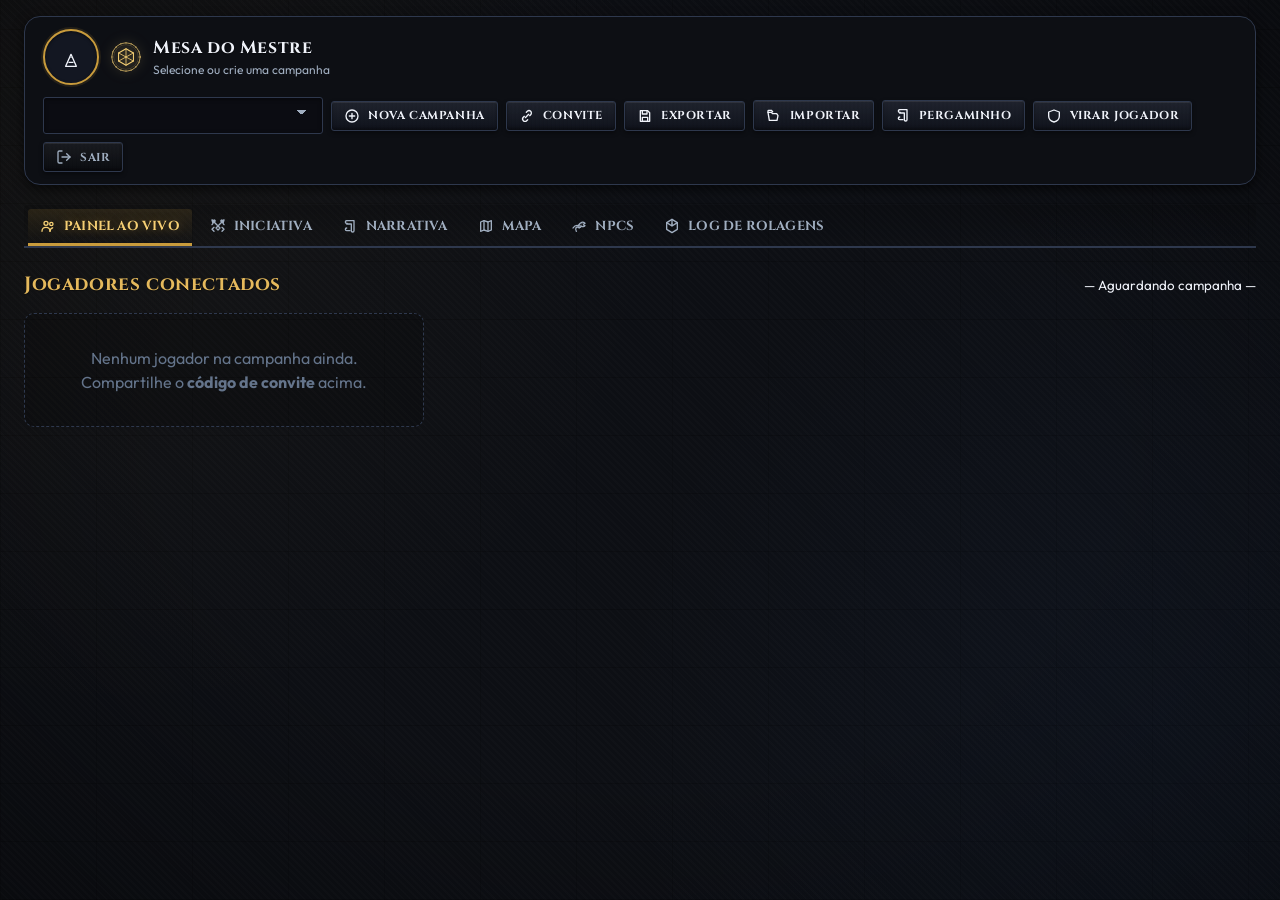
==== dm.html @ 71d7ba6e "merge: gerador de nomes de NPC # Conflicts: #	.claude/backlog.md" ====
<!DOCTYPE html>
<html lang="pt-BR">
<head>
  <meta charset="UTF-8">
  <meta name="viewport" content="width=device-width, initial-scale=1.0">
  <title>Mesa do Mestre — MyRolePlay</title>
  <link rel="stylesheet" href="styles.css">
  <link rel="stylesheet" href="dm.css">
</head>
<body>
  <div class="dm-app">
    <!-- Barra superior -->
    <header class="dm-header">
      <div class="brand-wrapper">
        <label class="dm-avatar" id="dmAvatar" title="Clique para enviar sua foto">
          <input type="file" id="dmAvatarInput" accept="image/*" hidden>
          <span id="dmAvatarPlaceholder" class="dm-avatar-placeholder"><svg class="icon icon-wizard-hat" width="16" height="16" viewBox="0 0 24 24" fill="none" stroke="currentColor" stroke-width="2" stroke-linecap="round" stroke-linejoin="round" aria-hidden="true" focusable="false"><path d="M12 2 4 20h16L12 2Z"/><path d="M9 14h6"/><circle cx="12" cy="6.5" r="1" fill="currentColor" stroke="none"/></svg></span>
          <img id="dmAvatarImg" class="dm-avatar-img" alt="" hidden>
        </label>
        <span class="brand-badge" title="MyRolePlay"><svg class="icon icon-d20-seal" width="30" height="30" viewBox="0 0 24 24" fill="none" stroke="currentColor" stroke-width="2" stroke-linecap="round" stroke-linejoin="round" aria-hidden="true" focusable="false"><circle cx="12" cy="12" r="11.4" stroke-width="0.55"/><circle cx="12" cy="12" r="9.84" stroke-width="0.3" opacity="0.4"/><path d="M12,1.44 L12,0.6 M16.04,2.24 L16.36,1.47 M19.47,4.53 L20.06,3.94 M21.76,7.96 L22.53,7.64 M22.56,12 L23.4,12 M21.76,16.04 L22.53,16.36 M19.47,19.47 L20.06,20.06 M16.04,21.76 L16.36,22.53 M12,22.56 L12,23.4 M7.96,21.76 L7.64,22.53 M4.53,19.47 L3.94,20.06 M2.24,16.04 L1.47,16.36 M1.44,12 L0.6,12 M2.24,7.96 L1.47,7.64 M4.53,4.53 L3.94,3.94 M7.96,2.24 L7.64,1.47" stroke-width="0.4"/><path d="M12,5.45 L17.95,8.73 L17.95,15.27 L12,18.55 L6.05,15.27 L6.05,8.73 Z" stroke-width="0.85" stroke-linejoin="round"/><path d="M12,5.45 L12,12 M17.95,8.73 L12,12 M17.95,15.27 L12,12 M12,18.55 L12,12 M6.05,15.27 L12,12 M6.05,8.73 L12,12" stroke-width="0.65" stroke-linecap="round"/></svg></span>
        <div class="brand-text">
          <h1 id="dmCampaignTitle">Mesa do Mestre</h1>
          <p id="dmCampaignSubtitle">Selecione ou crie uma campanha</p>
        </div>
      </div>
      <div class="header-actions">
        <select id="dmCampaignSelect" class="field-select" title="Campanha ativa"></select>
        <button id="btnNewCampaign" class="btn"><svg class="icon icon-plus-circle" width="16" height="16" viewBox="0 0 24 24" fill="none" stroke="currentColor" stroke-width="2" stroke-linecap="round" stroke-linejoin="round" aria-hidden="true" focusable="false"><circle cx="12" cy="12" r="9"/><path d="M12 8v8M8 12h8"/></svg> Nova Campanha</button>
        <button id="btnCopyJoinCode" class="btn" title="Copiar código de convite"><svg class="icon icon-link" width="16" height="16" viewBox="0 0 24 24" fill="none" stroke="currentColor" stroke-width="2" stroke-linecap="round" stroke-linejoin="round" aria-hidden="true" focusable="false"><path d="M9.5 14.5 14.5 9.5"/><path d="M11 6.5 12.5 5a3.5 3.5 0 0 1 5 5l-1.5 1.5"/><path d="M13 17.5 11.5 19a3.5 3.5 0 0 1-5-5l1.5-1.5"/></svg> Convite</button>
        <button id="btnExportCampaign" class="btn" title="Exportar campanha em JSON"><svg class="icon icon-save" width="16" height="16" viewBox="0 0 24 24" fill="none" stroke="currentColor" stroke-width="2" stroke-linecap="round" stroke-linejoin="round" aria-hidden="true" focusable="false"><path d="M5 4h11l3 3v13H5V4Z"/><path d="M8 4v5h7V4"/><path d="M8 14h8v6H8v-6Z"/></svg> Exportar</button>
        <label class="btn" title="Importar campanha JSON" style="margin:0;"><svg class="icon icon-folder-open" width="16" height="16" viewBox="0 0 24 24" fill="none" stroke="currentColor" stroke-width="2" stroke-linecap="round" stroke-linejoin="round" aria-hidden="true" focusable="false"><path d="M3 8h5l2 2h6l2 3-1.5 7H5L3 8Z"/><path d="M3 8V6a1 1 0 0 1 1-1h4l2 2"/></svg> Importar<input type="file" id="importCampaignInput" accept=".json" hidden></label>
        <button id="btnDmToggleTheme" class="btn" title="Alternar tema"><span id="dmThemeIcon"><svg class="icon icon-scroll" width="16" height="16" viewBox="0 0 24 24" fill="none" stroke="currentColor" stroke-width="2" stroke-linecap="round" stroke-linejoin="round" aria-hidden="true" focusable="false"><path d="M7 4h11v15a2 2 0 1 1-4 0V9H7"/><path d="M7 4a2 2 0 1 0 0 4h1"/><path d="M7 15a2 2 0 1 0 0 4h5"/></svg></span> <span id="dmThemeLabel">Pergaminho</span></button>
        <button id="btnSwitchToPlayer" class="btn" title="Voltar para a visão de Jogador"><svg class="icon icon-shield" width="16" height="16" viewBox="0 0 24 24" fill="none" stroke="currentColor" stroke-width="2" stroke-linecap="round" stroke-linejoin="round" aria-hidden="true" focusable="false"><path d="M12 3 4 6v6c0 5 3.5 8 8 9 4.5-1 8-4 8-9V6l-8-3Z"/></svg> Virar Jogador</button>
        <button id="btnDmSignOut" class="btn btn-logout" title="Sair da conta"><svg class="icon icon-log-out" width="16" height="16" viewBox="0 0 24 24" fill="none" stroke="currentColor" stroke-width="2" stroke-linecap="round" stroke-linejoin="round" aria-hidden="true" focusable="false"><path d="M9 21H5a2 2 0 0 1-2-2V5a2 2 0 0 1 2-2h4"/><path d="M16 17l5-5-5-5"/><path d="M21 12H9"/></svg> Sair</button>
      </div>
    </header>

    <!-- Abas -->
    <nav class="sheet-tabs-nav">
      <button class="tab-btn active" data-tab="dm-tab-live"><svg class="icon icon-users" width="16" height="16" viewBox="0 0 24 24" fill="none" stroke="currentColor" stroke-width="2" stroke-linecap="round" stroke-linejoin="round" aria-hidden="true" focusable="false"><circle cx="9" cy="8" r="3"/><path d="M3 20c0-3.5 2.5-6 6-6s6 2.5 6 6"/><circle cx="17" cy="9" r="2.5"/><path d="M15 20c0-2.6 1.6-4.6 4-5.3"/></svg> Painel Ao Vivo</button>
      <button class="tab-btn" data-tab="dm-tab-initiative"><svg class="icon icon-swords" width="16" height="16" viewBox="0 0 24 24" fill="none" stroke="currentColor" stroke-width="2" stroke-linecap="round" stroke-linejoin="round" aria-hidden="true" focusable="false"><path d="M3 3l8 8M3 3l1.5 5L3 10M3 3l5 1.5L7 3"/><path d="M21 3l-8 8M21 3l-1.5 5L21 10M21 3l-5 1.5L17 3"/><path d="M6 14l-3 3 3 3M18 14l3 3-3 3M9 15l3-3 3 3-3 3-3-3Z"/></svg> Iniciativa</button>
      <button class="tab-btn" data-tab="dm-tab-narrative"><svg class="icon icon-scroll" width="16" height="16" viewBox="0 0 24 24" fill="none" stroke="currentColor" stroke-width="2" stroke-linecap="round" stroke-linejoin="round" aria-hidden="true" focusable="false"><path d="M7 4h11v15a2 2 0 1 1-4 0V9H7"/><path d="M7 4a2 2 0 1 0 0 4h1"/><path d="M7 15a2 2 0 1 0 0 4h5"/></svg> Narrativa</button>
      <button class="tab-btn" data-tab="dm-tab-map"><svg class="icon icon-map" width="16" height="16" viewBox="0 0 24 24" fill="none" stroke="currentColor" stroke-width="2" stroke-linecap="round" stroke-linejoin="round" aria-hidden="true" focusable="false"><path d="M9 4 4 6v14l5-2 6 2 5-2V4l-5 2-6-2Z"/><path d="M9 4v14M15 6v14"/></svg> Mapa</button>
      <button class="tab-btn" data-tab="dm-tab-npcs"><svg class="icon icon-dragon" width="16" height="16" viewBox="0 0 24 24" fill="none" stroke="currentColor" stroke-width="2" stroke-linecap="round" stroke-linejoin="round" aria-hidden="true" focusable="false"><path d="M3 15c2-3 4-4 6-4 1 0 2 .4 2 1.5S9.5 14 8 14M11 11c3-5 7-6 10-3-1 0-2 .5-2 2 0 1 1 1.5 2 1.5-1.5 2-4 2-5 .5-1 2-3 3-5 2.5"/><path d="M8 14c-1.5 2-1.5 4 0 6M13 10.5c1 1 1 3-.5 4"/><circle cx="16.5" cy="8.5" r="0.8" fill="currentColor" stroke="none"/></svg> NPCs</button>
      <button class="tab-btn" data-tab="dm-tab-rolls"><svg class="icon icon-dice" width="16" height="16" viewBox="0 0 24 24" fill="none" stroke="currentColor" stroke-width="2" stroke-linecap="round" stroke-linejoin="round" aria-hidden="true" focusable="false"><path d="M12 2 20 7v10l-8 5-8-5V7l8-5Z"/><path d="M12 2v10M20 7l-8 5M4 7l8 5"/><circle cx="12" cy="9" r="1" fill="currentColor" stroke="none"/></svg> Log de Rolagens</button>
    </nav>

    <!-- ABA: Painel Ao Vivo -->
    <main id="dm-tab-live" class="tab-content active">
      <div class="dm-live-head">
        <h2>Jogadores conectados</h2>
        <small id="dmPresenceSummary">— Aguardando campanha —</small>
      </div>
      <div id="dmPlayersGrid" class="dm-players-grid">
        <div class="dm-empty-state">
          <p>Nenhum jogador na campanha ainda. Compartilhe o <strong>código de convite</strong> acima.</p>
        </div>
      </div>
    </main>

    <!-- ABA: Iniciativa -->
    <section id="dm-tab-initiative" class="tab-content">
      <div class="side-panel-card">
        <div class="card-header-title">
          <span>Tracker de Iniciativa</span>
          <div style="display:flex; gap:8px;">
            <button class="btn btn-primary" id="btnInitiativeNext">Próximo turno</button>
            <button class="btn btn-accent" id="btnInitiativeClear">Encerrar combate</button>
          </div>
        </div>
        <small style="color:var(--text-muted); font-size:0.75rem;">
          Adicione jogadores ou NPCs, defina a iniciativa e avance os turnos. Todos na mesa veem em tempo real.
        </small>
        <div class="dm-initiative-add">
          <select id="initiativeSourceSelect" class="field-select"></select>
          <input id="initiativeNpcName" class="field-input" placeholder="Nome do NPC" style="display:none; width:160px;">
          <input id="initiativeValue" class="field-input" type="number" placeholder="Iniciativa" style="width:90px;">
          <button class="btn" id="btnInitiativeRoll" title="Rolar d20 + bônus"><svg class="icon icon-dice" width="16" height="16" viewBox="0 0 24 24" fill="none" stroke="currentColor" stroke-width="2" stroke-linecap="round" stroke-linejoin="round" aria-hidden="true" focusable="false"><path d="M12 2 20 7v10l-8 5-8-5V7l8-5Z"/><path d="M12 2v10M20 7l-8 5M4 7l8 5"/><circle cx="12" cy="9" r="1" fill="currentColor" stroke="none"/></svg></button>
          <button class="btn btn-primary" id="btnInitiativeAdd">+ Adicionar</button>
        </div>
        <ol id="dmInitiativeList" class="dm-initiative-list"></ol>
      </div>
    </section>

    <!-- ABA: Narrativa -->
    <section id="dm-tab-narrative" class="tab-content">
      <div class="dm-narrative-layout">
        <aside class="dm-arcs-sidebar">
          <div class="card-header-title">
            <span>Arcos & Capítulos</span>
            <button class="btn" id="btnNewArc" style="padding:4px 10px; font-size:0.75rem;">+ Arco</button>
          </div>
          <ul id="dmArcsList" class="dm-arcs-list"></ul>
        </aside>
        <section class="dm-arc-editor">
          <div class="field-group">
            <label class="field-label" for="dmArcTitle">Título</label>
            <input id="dmArcTitle" class="field-input" placeholder="Ex: A Cripta de Durgen">
          </div>
          <div class="field-group" style="margin-top:12px;">
            <label class="field-label">
              <input type="checkbox" id="dmArcVisible"> Visível para jogadores
            </label>
          </div>
          <div class="field-group" style="margin-top:12px;">
            <div style="display:flex; justify-content:space-between; align-items:center; flex-wrap:wrap; gap:8px;">
              <label class="field-label" for="dmArcBody" style="margin:0;">Narrativa (Markdown)</label>
              <div class="dm-md-tabs">
                <button class="dm-md-tab active" data-mode="edit" type="button"><svg class="icon icon-pencil" width="16" height="16" viewBox="0 0 24 24" fill="none" stroke="currentColor" stroke-width="2" stroke-linecap="round" stroke-linejoin="round" aria-hidden="true" focusable="false"><path d="M4 17.25 3 21l3.75-1L18.5 8.25a1.5 1.5 0 0 0 0-2.12l-1.63-1.63a1.5 1.5 0 0 0-2.12 0L4 15.25v2Z"/></svg> Editar</button>
                <button class="dm-md-tab" data-mode="split" type="button">⟷ Dividir</button>
                <button class="dm-md-tab" data-mode="preview" type="button"><svg class="icon icon-eye" width="16" height="16" viewBox="0 0 24 24" fill="none" stroke="currentColor" stroke-width="2" stroke-linecap="round" stroke-linejoin="round" aria-hidden="true" focusable="false"><path d="M2 12c2.5-5 7-7 10-7s7.5 2 10 7c-2.5 5-7 7-10 7s-7.5-2-10-7Z"/><circle cx="12" cy="12" r="3"/></svg> Preview</button>
              </div>
            </div>
            <div class="dm-md-container" data-mode="edit">
              <textarea id="dmArcBody" class="rp-textarea dm-md-input" style="min-height:320px;"
                placeholder="# Capítulo 1&#10;&#10;Os aventureiros chegam à..."></textarea>
              <div id="dmArcPreview" class="dm-md-preview markdown-body"></div>
            </div>
          </div>
          <div style="display:flex; gap:8px; margin-top:12px;">
            <button class="btn btn-primary" id="btnSaveArc"><svg class="icon icon-save" width="16" height="16" viewBox="0 0 24 24" fill="none" stroke="currentColor" stroke-width="2" stroke-linecap="round" stroke-linejoin="round" aria-hidden="true" focusable="false"><path d="M5 4h11l3 3v13H5V4Z"/><path d="M8 4v5h7V4"/><path d="M8 14h8v6H8v-6Z"/></svg> Salvar</button>
            <button class="btn btn-accent" id="btnDeleteArc"><svg class="icon icon-trash" width="16" height="16" viewBox="0 0 24 24" fill="none" stroke="currentColor" stroke-width="2" stroke-linecap="round" stroke-linejoin="round" aria-hidden="true" focusable="false"><path d="M4 7h16"/><path d="M9 7V5a1 1 0 0 1 1-1h4a1 1 0 0 1 1 1v2"/><path d="M6 7l1 13a1 1 0 0 0 1 1h8a1 1 0 0 0 1-1l1-13"/></svg> Excluir</button>
          </div>
        </section>
      </div>
    </section>

    <!-- ABA: Mapa -->
    <section id="dm-tab-map" class="tab-content">
      <div class="side-panel-card" style="margin-bottom:14px;">
        <div class="card-header-title">
          <span>Mapa interativo</span>
          <div style="display:flex; gap:8px; flex-wrap:wrap;">
            <select id="dmMapSelect" class="field-select" style="width:200px; padding:4px 8px; font-size:0.8rem;"></select>
            <button class="btn" id="btnNewMap" style="padding:4px 10px; font-size:0.75rem;">+ Novo mapa</button>
            <label class="btn" style="padding:4px 10px; font-size:0.75rem; margin:0;">
              <svg class="icon icon-folder-open" width="16" height="16" viewBox="0 0 24 24" fill="none" stroke="currentColor" stroke-width="2" stroke-linecap="round" stroke-linejoin="round" aria-hidden="true" focusable="false"><path d="M3 8h5l2 2h6l2 3-1.5 7H5L3 8Z"/><path d="M3 8V6a1 1 0 0 1 1-1h4l2 2"/></svg> Imagem
              <input type="file" id="dmMapImageInput" accept="image/*" hidden>
            </label>
            <button class="btn" id="btnAddTokenNPC" style="padding:4px 10px; font-size:0.75rem;">+ Token NPC</button>
          </div>
        </div>
        <small style="color:var(--text-muted); font-size:0.75rem;">
          Arraste tokens para mover. Clique+arrasto no mapa revela a névoa (fog). Shift+clique esconde.
        </small>
      </div>
      <div id="dmBoardHost" style="display:inline-block; background:var(--bg-primary); border:1px solid var(--border-color); border-radius:var(--radius-md); overflow:auto; max-width:100%;"></div>
    </section>

    <!-- ABA: NPCs / Compêndio do GdM -->
    <section id="dm-tab-npcs" class="tab-content">
      <div class="dm-compendium-grid">
        <!-- Gerador de Tesouro Individual -->
        <div class="side-panel-card">
          <div class="card-header-title">
            <span>Tesouro Individual (GdM cap 7)</span>
          </div>
          <div class="field-group">
            <label class="field-label" for="treasureCR">Faixa de CR do inimigo</label>
            <select id="treasureCR" class="field-select">
              <option value="0-4">0 — 4</option>
              <option value="5-10">5 — 10</option>
              <option value="11-16">11 — 16</option>
              <option value="17+">17+</option>
            </select>
          </div>
          <button class="btn btn-primary" id="btnRollTreasure" style="margin-top:10px;"><svg class="icon icon-dice" width="16" height="16" viewBox="0 0 24 24" fill="none" stroke="currentColor" stroke-width="2" stroke-linecap="round" stroke-linejoin="round" aria-hidden="true" focusable="false"><path d="M12 2 20 7v10l-8 5-8-5V7l8-5Z"/><path d="M12 2v10M20 7l-8 5M4 7l8 5"/><circle cx="12" cy="9" r="1" fill="currentColor" stroke="none"/></svg> Rolar Tesouro</button>
          <div id="treasureResult" style="margin-top:12px;"></div>
        </div>

        <!-- Gerador de Tesouro de Covil (Hoard) -->
        <div class="side-panel-card">
          <div class="card-header-title">
            <span>Tesouro de Covil (GdM cap 7)</span>
          </div>
          <div class="field-group">
            <label class="field-label" for="hoardCR">Faixa de CR do covil</label>
            <select id="hoardCR" class="field-select">
              <option value="0-4">0 — 4</option>
              <option value="5-10">5 — 10</option>
              <option value="11-16">11 — 16</option>
              <option value="17+">17+</option>
            </select>
          </div>
          <button class="btn btn-primary" id="btnRollHoard" style="margin-top:10px;"><svg class="icon icon-dice" width="16" height="16" viewBox="0 0 24 24" fill="none" stroke="currentColor" stroke-width="2" stroke-linecap="round" stroke-linejoin="round" aria-hidden="true" focusable="false"><path d="M12 2 20 7v10l-8 5-8-5V7l8-5Z"/><path d="M12 2v10M20 7l-8 5M4 7l8 5"/><circle cx="12" cy="9" r="1" fill="currentColor" stroke="none"/></svg> Rolar Tesouro de Covil</button>
          <div id="hoardResult" style="margin-top:12px;"></div>
        </div>

        <!-- Calculadora de Dificuldade de Encontro -->
        <div class="side-panel-card">
          <div class="card-header-title">
            <span>Dificuldade de Encontro (XP budget)</span>
          </div>
          <div class="field-group">
            <label class="field-label" for="partyLevels">Níveis do grupo (vírgula)</label>
            <input id="partyLevels" class="field-input" placeholder="Ex: 3,3,4,5" value="3,3,3,3">
          </div>
          <div class="field-group" style="margin-top:10px;">
            <label class="field-label">Monstros no encontro</label>
            <div id="encounterMonsters" style="display:flex; flex-direction:column; gap:6px;"></div>
            <button class="btn" id="btnAddMonster" style="margin-top:6px; padding:4px 10px; font-size:0.75rem;">+ Adicionar monstro</button>
          </div>
          <button class="btn btn-primary" id="btnEvaluateEncounter" style="margin-top:10px;"><svg class="icon icon-scale" width="16" height="16" viewBox="0 0 24 24" fill="none" stroke="currentColor" stroke-width="2" stroke-linecap="round" stroke-linejoin="round" aria-hidden="true" focusable="false"><path d="M12 3v15M7 6h10M5 6l-3 7a3 3 0 0 0 6 0L5 6ZM19 6l-3 7a3 3 0 0 0 6 0L19 6Z"/><path d="M8 21h8"/></svg> Avaliar</button>
          <div id="encounterResult" style="margin-top:12px;"></div>
        </div>

        <!-- Gerador de Nomes de NPC -->
        <div class="side-panel-card">
          <div class="card-header-title">
            <span>Gerador de Nomes de NPC</span>
          </div>
          <div class="field-group">
            <label class="field-label" for="npcNameRace">Raça</label>
            <select id="npcNameRace" class="field-select">
              <option value="human">Humano</option>
              <option value="elf">Elfo</option>
              <option value="dwarf">Anão</option>
              <option value="orc">Orc</option>
            </select>
          </div>
          <div class="field-group" style="margin-top:10px;">
            <label class="field-label" for="npcNameGender">Gênero</label>
            <select id="npcNameGender" class="field-select">
              <option value="male">Masculino</option>
              <option value="female">Feminino</option>
            </select>
          </div>
          <button class="btn btn-primary" id="btnRollNpcName" style="margin-top:10px;"><svg class="icon icon-dice" width="16" height="16" viewBox="0 0 24 24" fill="none" stroke="currentColor" stroke-width="2" stroke-linecap="round" stroke-linejoin="round" aria-hidden="true" focusable="false"><path d="M12 2 20 7v10l-8 5-8-5V7l8-5Z"/><path d="M12 2v10M20 7l-8 5M4 7l8 5"/><circle cx="12" cy="9" r="1" fill="currentColor" stroke="none"/></svg> Gerar Nomes</button>
          <div id="npcNameResult" style="margin-top:12px;"></div>
        </div>
      </div>
    </section>

    <!-- ABA: Rolagens -->
    <section id="dm-tab-rolls" class="tab-content">
      <div class="side-panel-card">
        <div class="card-header-title">
          <span>Log de Rolagens da Mesa</span>
          <small style="color:var(--text-muted);">Realtime — últimas 50</small>
        </div>
        <ol id="dmRollLog" class="dm-roll-log"></ol>
      </div>
    </section>
  </div>

  <!-- Modal: Detalhes do Jogador -->
  <div id="playerDetailModal" class="modal-overlay">
    <div class="modal-content" style="max-width:720px;">
      <div class="modal-header">
        <h2 class="modal-title" id="pdmTitle">Ficha do Jogador</h2>
        <button class="close-modal-btn" onclick="document.getElementById('playerDetailModal').classList.remove('open')">&times;</button>
      </div>
      <div id="pdmBody"></div>
      <div style="display:flex; justify-content:flex-end; margin-top:16px; padding-top:12px; border-top:1px solid var(--border-color);">
        <button class="btn btn-accent" id="btnRemovePlayer" title="Remove este jogador da campanha (não exclui o personagem dele)">
          <svg class="icon icon-user-x" width="16" height="16" viewBox="0 0 24 24" fill="none" stroke="currentColor" stroke-width="2" stroke-linecap="round" stroke-linejoin="round" aria-hidden="true" focusable="false"><circle cx="9" cy="8" r="3"/><path d="M3 20c0-3.5 2.5-6 6-6s6 2.5 6 6"/><path d="M16 9l4 4M20 9l-4 4"/></svg> Remover da Campanha
        </button>
      </div>
    </div>
  </div>

  <!-- Palette de busca (Cmd/Ctrl+K) -->
  <div id="dmPalette" class="dm-palette" hidden>
    <div class="dm-palette-card">
      <input type="text" id="dmPaletteInput" placeholder="Buscar campanhas, arcos, NPCs, mapas, jogadores..." autofocus>
      <ul id="dmPaletteResults" class="dm-palette-results"></ul>
      <div class="dm-palette-footer">
        <span><kbd>↑↓</kbd> Navegar</span>
        <span><kbd>Enter</kbd> Selecionar</span>
        <span><kbd>Esc</kbd> Fechar</span>
      </div>
    </div>
  </div>

  <!-- Modal: Nova Campanha -->
  <div id="newCampaignModal" class="modal-overlay">
    <div class="modal-content" style="max-width:460px;">
      <div class="modal-header">
        <h2 class="modal-title">Nova Campanha</h2>
        <button class="close-modal-btn" onclick="document.getElementById('newCampaignModal').classList.remove('open')">&times;</button>
      </div>
      <div class="field-group">
        <label class="field-label" for="newCampaignTitle">Título</label>
        <input id="newCampaignTitle" class="field-input" placeholder="Ex: A Maldição de Strahd">
      </div>
      <div class="field-group" style="margin-top:12px;">
        <label class="field-label" for="newCampaignDesc">Resumo</label>
        <textarea id="newCampaignDesc" class="rp-textarea" style="min-height:90px;" placeholder="Breve pitch da campanha..."></textarea>
      </div>
      <div style="display:flex; justify-content:flex-end; gap:8px; margin-top:14px;">
        <button class="btn" onclick="document.getElementById('newCampaignModal').classList.remove('open')">Cancelar</button>
        <button class="btn btn-primary" id="btnCreateCampaignConfirm">Criar</button>
      </div>
    </div>
  </div>

  <script src="config.js"></script>
  <script src="shared/icons.js"></script>
  <script src="data.js"></script>
  <script src="dm-data.js"></script>
  <script type="module" src="dm.js"></script>
</body>
</html>
---- styles.css ----
/* ==========================================================================
   FICHA DE JOGADOR INTERATIVA D&D 5E - SISTEMA DE DESIGN & ESTILOS
   Design Premium: Dark Fantasy & Modo Pergaminho
   ========================================================================== */

@import url('https://fonts.googleapis.com/css2?family=Cinzel:wght@500;700;900&family=MedievalSharp&family=Outfit:wght@300;400;500;600;700&display=swap');

:root {
  /* TEMA ESCURO (DARK FANTASY - PADRÃO) */
  --bg-primary: #0d0f14;
  --bg-secondary: #131722;
  --bg-card: rgba(23, 27, 38, 0.85);
  --bg-card-hover: rgba(30, 36, 51, 0.95);
  --bg-glass: rgba(18, 22, 33, 0.7);
  --border-color: #2e384d;
  --border-accent: #c89b3c;
  --border-glow: rgba(200, 155, 60, 0.35);

  --text-primary: #f0f3fa;
  --text-secondary: #a0aec0;
  --text-muted: #64748b;
  --text-gold: #e5b95c;
  --text-crimson: #ef4444;

  --accent-gold: #c89b3c;
  --accent-gold-light: #f5cf74;
  --accent-red: #dc2626;
  --accent-blue: #3b82f6;
  --accent-green: #10b981;
  --accent-purple: #8b5cf6;

  --font-title: 'Cinzel', serif;
  --font-fantasy: 'MedievalSharp', cursive;
  --font-body: 'Outfit', sans-serif;

  --shadow-sm: 0 2px 4px rgba(0, 0, 0, 0.4);
  --shadow-md: 0 4px 12px rgba(0, 0, 0, 0.6);
  --shadow-lg: 0 8px 24px rgba(0, 0, 0, 0.8);
  --shadow-gold: 0 0 15px rgba(200, 155, 60, 0.3);

  --radius-sm: 6px;
  --radius-md: 10px;
  --radius-lg: 16px;
  --transition: all 0.25s cubic-bezier(0.4, 0, 0.2, 1);
}

/* TEMA PERGAMINHO / FUNDO CLARO */
[data-theme="parchment"] {
  --bg-primary: #f4ece1;
  --bg-secondary: #e9decb;
  --bg-card: rgba(253, 250, 243, 0.92);
  --bg-card-hover: #ffffff;
  --bg-glass: rgba(247, 240, 229, 0.85);
  --border-color: #c9b99a;
  --border-accent: #8b2500;
  --border-glow: rgba(139, 37, 0, 0.25);

  --text-primary: #2b1f1d;
  --text-secondary: #5c4742;
  --text-muted: #8c736d;
  --text-gold: #8b2500;
  --text-crimson: #991b1b;

  --accent-gold: #8b2500;
  --accent-gold-light: #b93b14;
  --accent-green: #047857;
  --accent-blue: #1d4ed8;
  --accent-purple: #6d28d9;
  --accent-red: #b91c1c;
  --shadow-sm: 0 2px 4px rgba(80, 50, 30, 0.08);
  --shadow-md: 0 4px 12px rgba(80, 50, 30, 0.15);
  --shadow-lg: 0 8px 24px rgba(80, 50, 30, 0.2);
  --shadow-gold: 0 0 15px rgba(139, 37, 0, 0.2);
}

/* Parchment overrides for all input backgrounds */
[data-theme="parchment"] .ability-score-input,
[data-theme="parchment"] .hp-input,
[data-theme="parchment"] .coin-input,
[data-theme="parchment"] .rp-textarea {
  background: rgba(255, 255, 255, 0.75);
  color: #2b1f1d;
}

[data-theme="parchment"] .skill-row,
[data-theme="parchment"] .save-item,
[data-theme="parchment"] .trait-pill,
[data-theme="parchment"] .spell-item,
[data-theme="parchment"] .dice-log-entry {
  background: rgba(139, 37, 0, 0.06);
}

[data-theme="parchment"] .condition-chip {
  background: rgba(139, 37, 0, 0.08);
}

[data-theme="parchment"] .condition-chip.active {
  background: rgba(185, 28, 28, 0.15);
}

[data-theme="parchment"] .spell-tag {
  background: rgba(29, 78, 216, 0.1);
  color: #1d4ed8;
  border-color: rgba(29, 78, 216, 0.25);
}

[data-theme="parchment"] .dice-log-result.nat20 {
  color: #047857;
}

[data-theme="parchment"] .dice-log-result.nat1 {
  color: #b91c1c;
}

[data-theme="parchment"] .btn-primary {
  background: linear-gradient(135deg, #8b2500, #6b1d00);
  color: #fff;
  border-color: #b93b14;
}

[data-theme="parchment"] .btn-primary:hover {
  background: linear-gradient(135deg, #b93b14, #8b2500);
  color: #fff;
}

/* RESET E BASE */
*, *::before, *::after {
  box-sizing: border-box;
  margin: 0;
  padding: 0;
}

body {
  background-color: var(--bg-primary);
  color: var(--text-primary);
  font-family: var(--font-body);
  line-height: 1.5;
  min-height: 100vh;
  position: relative;
  overflow-x: hidden;
  background-image: 
    radial-gradient(circle at 10% 20%, rgba(200, 155, 60, 0.04) 0%, transparent 40%),
    radial-gradient(circle at 90% 80%, rgba(59, 130, 246, 0.04) 0%, transparent 40%);
}

/* Scrollbar styling */
::-webkit-scrollbar {
  width: 6px;
  height: 6px;
}

::-webkit-scrollbar-track {
  background: transparent;
}

::-webkit-scrollbar-thumb {
  background: var(--border-color);
  border-radius: 3px;
}

::-webkit-scrollbar-thumb:hover {
  background: var(--accent-gold);
}

/* CONTAINER PRINCIPAL */
.app-container {
  max-width: 1440px;
  margin: 0 auto;
  padding: 16px 24px 90px;
}

/* ==========================================================================
   TOP BAR / CABEÇALHO DO APLICATIVO
   ========================================================================== */
.app-header {
  display: flex;
  justify-content: space-between;
  align-items: center;
  flex-wrap: wrap;
  gap: 12px;
  padding: 12px 18px;
  background: var(--bg-primary);
  border: 1px solid var(--border-color);
  border-radius: var(--radius-lg);
  box-shadow: var(--shadow-md);
  margin-bottom: 20px;
  position: sticky;
  top: 12px;
  z-index: 100;
}

.brand-wrapper {
  display: flex;
  align-items: center;
  gap: 12px;
  flex-shrink: 0;
}

.brand-badge {
  display: inline-flex;
  align-items: center;
  justify-content: center;
  flex-shrink: 0;
  color: var(--accent-gold-light);
  filter: drop-shadow(0 0 6px color-mix(in srgb, currentColor 55%, transparent));
  transition: var(--transition);
}

.brand-badge:hover {
  filter: drop-shadow(0 0 10px color-mix(in srgb, currentColor 70%, transparent));
  transform: rotate(8deg);
}

.brand-badge svg {
  width: 30px;
  height: 30px;
}

.brand-text h1 {
  font-family: var(--font-title);
  font-size: 1.1rem;
  font-weight: 700;
  letter-spacing: 0.5px;
  color: var(--text-primary);
}

.brand-text p {
  font-size: 0.75rem;
  color: var(--text-secondary);
}

.header-actions {
  display: flex;
  align-items: center;
  gap: 10px;
  flex-wrap: wrap;
}

.header-action-group {
  display: flex;
  align-items: center;
  gap: 6px;
  flex-wrap: nowrap;
}

.header-char-select {
  min-width: 160px;
  max-width: 240px;
  text-overflow: ellipsis;
  overflow: hidden;
  white-space: nowrap;
}

@media (max-width: 900px) {
  .app-header {
    position: relative;
    top: 0;
    flex-direction: column;
    align-items: stretch;
  }
  .header-actions {
    justify-content: center;
  }
  .brand-wrapper {
    justify-content: center;
  }
}

/* BOTÕES GERAIS */
.btn {
  display: inline-flex;
  align-items: center;
  gap: 6px;
  padding: 6px 12px;
  font-family: var(--font-body);
  font-size: 0.8rem;
  font-weight: 600;
  border-radius: var(--radius-sm);
  border: 1px solid var(--border-color);
  background: var(--bg-secondary);
  color: var(--text-primary);
  cursor: pointer;
  transition: var(--transition);
  user-select: none;
  white-space: nowrap;
  flex-shrink: 0;
}

.btn:hover {
  background: var(--bg-card-hover);
  border-color: var(--border-accent);
  transform: translateY(-1px);
  box-shadow: var(--shadow-sm);
}

.btn-primary {
  background: linear-gradient(135deg, #c89b3c, #9d7524);
  color: #12100a;
  border-color: var(--accent-gold-light);
  box-shadow: var(--shadow-gold);
}

.btn-primary:hover {
  background: linear-gradient(135deg, #deb04c, #b5882c);
  color: #000;
  box-shadow: 0 0 20px rgba(200, 155, 60, 0.5);
}

.btn-accent {
  background: rgba(220, 38, 38, 0.15);
  border-color: var(--accent-red);
  color: #fca5a5;
}

.btn-accent:hover {
  background: rgba(220, 38, 38, 0.3);
  color: #fff;
}

/* Sair da conta não é uma ação destrutiva — usa um estilo discreto e
   elegante (contorno sutil + realce dourado no hover) em vez do vermelho
   de alerta do .btn-accent, reservado para ações irreversíveis. */
.btn-logout {
  background: transparent;
  border-color: var(--border-color);
  color: var(--text-secondary);
}

.btn-logout:hover {
  background: rgba(200, 155, 60, 0.1);
  border-color: var(--border-accent);
  color: var(--accent-gold-light);
}

.btn-icon {
  padding: 8px;
  border-radius: 50%;
  aspect-ratio: 1;
}

/* ==========================================================================
   CABEÇALHO DA FICHA (IDENTIDADE DO PERSONAGEM)
   ========================================================================== */
.character-hero-card {
  background: var(--bg-card);
  border: 1px solid var(--border-color);
  border-top: 3px solid var(--border-accent);
  border-radius: var(--radius-lg);
  padding: 20px 24px;
  box-shadow: var(--shadow-md);
  margin-bottom: 20px;
  backdrop-filter: blur(8px);
  display: flex;
  align-items: stretch;
  gap: 20px;
}

.hero-body {
  flex: 1;
  min-width: 0;
}

/* Avatar circular com upload */
.hero-portrait-wrapper {
  position: relative;
  flex: 0 0 auto;
  display: flex;
  align-items: flex-start;
  padding-top: 4px;
}

.hero-portrait {
  width: 112px;
  height: 112px;
  border-radius: 50%;
  border: 2px solid var(--border-accent);
  background: var(--bg-secondary);
  box-shadow: 0 0 0 3px rgba(200, 155, 60, 0.12), var(--shadow-md);
  overflow: hidden;
  cursor: pointer;
  display: flex;
  align-items: center;
  justify-content: center;
  position: relative;
  transition: var(--transition);
}

.hero-portrait:hover {
  box-shadow: 0 0 0 3px rgba(200, 155, 60, 0.28), var(--shadow-gold);
  transform: translateY(-1px);
}

.hero-portrait-placeholder {
  display: flex;
  flex-direction: column;
  align-items: center;
  justify-content: center;
  gap: 4px;
  color: var(--text-muted);
  text-align: center;
  padding: 6px;
  pointer-events: none;
}

.hero-portrait-icon {
  font-size: 1.6rem;
  line-height: 1;
}

.hero-portrait-hint {
  font-size: 0.65rem;
  text-transform: uppercase;
  letter-spacing: 0.6px;
  color: var(--text-gold);
  font-weight: 700;
}

.hero-portrait-img {
  width: 100%;
  height: 100%;
  object-fit: cover;
  display: block;
}

.hero-portrait-img[hidden] {
  display: none;
}

.hero-portrait-remove {
  position: absolute;
  top: -4px;
  right: -4px;
  width: 24px;
  height: 24px;
  border-radius: 50%;
  border: 1px solid var(--border-color);
  background: var(--accent-red, #c0392b);
  color: #fff;
  font-size: 0.8rem;
  font-weight: 700;
  cursor: pointer;
  display: flex;
  align-items: center;
  justify-content: center;
  box-shadow: var(--shadow-sm);
  transition: var(--transition);
}

.hero-portrait-remove:hover {
  transform: scale(1.1);
  filter: brightness(1.1);
}

.hero-portrait-remove[hidden] {
  display: none;
}

@media (max-width: 600px) {
  .character-hero-card {
    flex-direction: column;
    align-items: center;
  }
  .hero-body {
    width: 100%;
  }
}

.hero-grid-main {
  display: grid;
  grid-template-columns: 1.8fr 1.25fr 1.1fr 1.6fr 1.15fr;
  gap: 14px;
  align-items: end;
}

.hero-grid-sub {
  display: grid;
  grid-template-columns: 1.2fr 1fr 1.2fr 1.4fr 1fr;
  gap: 14px;
  align-items: end;
  margin-top: 14px;
  border-top: 1px dashed var(--border-color);
  padding-top: 14px;
}

.field-flex-row {
  display: flex;
  gap: 6px;
  align-items: center;
  width: 100%;
}

.field-flex-row select,
.field-flex-row input {
  flex: 1;
  min-width: 0;
}

.field-flex-row .input-narrow {
  flex: 0 0 54px;
  width: 54px;
  text-align: center;
}

.field-static-text {
  background: transparent !important;
  border-color: transparent !important;
  box-shadow: none !important;
  white-space: nowrap;
  overflow: hidden;
  text-overflow: ellipsis;
  padding-left: 2px;
  padding-right: 2px;
}

@media (max-width: 1200px) {
  .hero-grid-main {
    grid-template-columns: 1.5fr 1.3fr 1.1fr;
  }
  .hero-grid-main .field-group:nth-child(4) {
    grid-column: 1 / 3;
  }
  .hero-grid-main .field-group:nth-child(5) {
    grid-column: 3 / -1;
  }
  .hero-grid-sub {
    grid-template-columns: 1.2fr 1fr 1.2fr;
  }
  .hero-grid-sub .field-group:nth-child(4) {
    grid-column: 1 / 3;
  }
  .hero-grid-sub .field-group:nth-child(5) {
    grid-column: 3 / -1;
  }
}

@media (max-width: 900px) {
  .hero-grid-main,
  .hero-grid-sub {
    grid-template-columns: 1fr 1fr;
  }
  .hero-grid-main .field-group:nth-child(1) {
    grid-column: 1 / -1;
  }
  .hero-grid-main .field-group:nth-child(4),
  .hero-grid-main .field-group:nth-child(5),
  .hero-grid-sub .field-group:nth-child(4),
  .hero-grid-sub .field-group:nth-child(5) {
    grid-column: auto;
  }
}

@media (max-width: 576px) {
  .hero-grid-main,
  .hero-grid-sub {
    grid-template-columns: 1fr;
  }
  .hero-grid-main .field-group,
  .hero-grid-sub .field-group {
    grid-column: auto !important;
  }
}

.field-group {
  display: flex;
  flex-direction: column;
  gap: 4px;
  min-width: 0;
}

.field-label {
  font-family: var(--font-title);
  font-size: 0.72rem;
  font-weight: 700;
  text-transform: uppercase;
  letter-spacing: 0.8px;
  color: var(--text-gold);
  white-space: nowrap;
  overflow: hidden;
  text-overflow: ellipsis;
}

.field-input, .field-select {
  width: 100%;
  padding: 8px 12px;
  background-color: rgba(10, 12, 18, 0.7);
  border: 1px solid var(--border-color);
  border-radius: var(--radius-sm);
  color: var(--text-primary);
  font-family: var(--font-body);
  font-size: 0.95rem;
  font-weight: 500;
  transition: var(--transition);
  box-sizing: border-box;
  text-overflow: ellipsis;
}

/* Seta customizada do <select> — a nativa fica colada na borda em
   mobile (Chrome/Safari Android/iOS não dão espaço consistente). */
.field-select {
  appearance: none;
  -webkit-appearance: none;
  -moz-appearance: none;
  padding-right: 34px;
  background-image:
    linear-gradient(45deg, transparent 50%, var(--text-secondary) 50%),
    linear-gradient(135deg, var(--text-secondary) 50%, transparent 50%);
  background-position:
    calc(100% - 20px) calc(50% - 3px),
    calc(100% - 15px) calc(50% - 3px);
  background-size: 5px 5px, 5px 5px;
  background-repeat: no-repeat;
}

[data-theme="parchment"] .field-input {
  background-color: rgba(255, 255, 255, 0.8);
}

[data-theme="parchment"] .field-select {
  background-color: rgba(255, 255, 255, 0.8);
}

.field-input:focus, .field-select:focus {
  outline: none;
  border-color: var(--border-accent);
  box-shadow: 0 0 0 2px var(--border-glow);
}

.field-input-name {
  font-family: var(--font-title);
  font-size: 1.05rem;
  font-weight: 700;
  color: var(--accent-gold-light);
  letter-spacing: 0.5px;
}

/* ==========================================================================
   NAVEGAÇÃO POR ABAS
   ========================================================================== */
.sheet-tabs-nav {
  display: flex;
  gap: 6px;
  border-bottom: 2px solid var(--border-color);
  margin-bottom: 22px;
  overflow-x: auto;
  padding-bottom: 4px;
  scrollbar-width: thin;
}

.tab-btn {
  display: flex;
  align-items: center;
  gap: 6px;
  padding: 8px 12px;
  background: transparent;
  border: none;
  border-bottom: 3px solid transparent;
  color: var(--text-secondary);
  font-family: var(--font-title);
  font-size: 0.82rem;
  font-weight: 700;
  cursor: pointer;
  transition: var(--transition);
  white-space: nowrap;
  letter-spacing: 0.2px;
}

.tab-btn:hover {
  color: var(--text-primary);
  border-bottom-color: var(--border-color);
}

.tab-btn.active {
  color: var(--accent-gold-light);
  border-bottom-color: var(--accent-gold);
  text-shadow: 0 0 10px var(--border-glow);
}

.tab-content {
  display: none;
  animation: fadeIn 0.3s ease forwards;
}

.tab-content.active {
  display: block;
}

@keyframes fadeIn {
  from { opacity: 0; transform: translateY(6px); }
  to { opacity: 1; transform: translateY(0); }
}

/* ==========================================================================
   ABA 1: COMBATE & ESTATÍSTICAS PRINCIPAIS
   ========================================================================== */
.combat-main-layout {
  display: grid;
  grid-template-columns: 280px minmax(0, 1fr) 300px;
  gap: 16px;
  align-items: start;
  width: 100%;
}

.left-stats-column,
.center-combat-column,
.right-features-column {
  min-width: 0;
  width: 100%;
  box-sizing: border-box;
}

/* Breakpoint intermediário: mantém 3 colunas até ser realmente apertado */
@media (max-width: 1100px) {
  .combat-main-layout {
    grid-template-columns: 270px minmax(0, 1fr);
  }
  .right-features-column {
    grid-column: 1 / -1;
    display: grid;
    grid-template-columns: repeat(3, minmax(0, 1fr));
    gap: 16px;
  }
  .right-features-column .side-panel-card {
    margin-bottom: 0;
  }
}

@media (max-width: 820px) {
  .combat-main-layout {
    grid-template-columns: 1fr;
  }
  .right-features-column {
    grid-column: 1 / -1;
    grid-template-columns: 1fr;
  }
}

/* COLUNA DE ATRIBUTOS */
.abilities-container {
  display: flex;
  flex-direction: column;
  gap: 8px;
}

.ability-card {
  background: var(--bg-card);
  border: 1px solid var(--border-color);
  border-radius: var(--radius-md);
  padding: 8px 12px;
  display: flex;
  align-items: center;
  justify-content: space-between;
  box-shadow: var(--shadow-sm);
  transition: var(--transition);
  position: relative;
  overflow: hidden;
}

.ability-card:hover {
  border-color: var(--border-accent);
  box-shadow: var(--shadow-gold);
}

.ability-card::before {
  content: '';
  position: absolute;
  left: 0;
  top: 0;
  bottom: 0;
  width: 4px;
  background: var(--accent-gold);
}

.ability-meta {
  display: flex;
  flex-direction: column;
}

.ability-title {
  font-family: var(--font-title);
  font-size: 0.85rem;
  font-weight: 700;
  color: var(--text-gold);
  letter-spacing: 0.5px;
}

.ability-input-box {
  display: flex;
  align-items: center;
  gap: 6px;
  margin-top: 4px;
}

.ability-score-input {
  width: 52px;
  min-width: 52px;
  padding: 4px 6px;
  font-size: 1.1rem;
  font-weight: 700;
  text-align: center;
  background: rgba(0, 0, 0, 0.4);
  border: 1px solid var(--border-color);
  border-radius: var(--radius-sm);
  color: var(--text-primary);
  transition: var(--transition);
}

.ability-score-input:focus {
  outline: none;
  border-color: var(--border-accent);
  box-shadow: 0 0 0 2px var(--border-glow);
}

.ability-racial-badge {
  font-size: 0.72rem;
  padding: 2px 6px;
  border-radius: 4px;
  background: rgba(200, 155, 60, 0.15);
  color: var(--text-gold);
  border: 1px solid var(--border-accent);
}

.ability-mod-btn {
  background: var(--bg-secondary);
  border: 2px solid var(--border-accent);
  color: var(--accent-gold-light);
  font-family: var(--font-title);
  font-size: 1.35rem;
  font-weight: 900;
  min-width: 58px;
  height: 52px;
  border-radius: var(--radius-md);
  display: flex;
  flex-direction: column;
  align-items: center;
  justify-content: center;
  cursor: pointer;
  transition: var(--transition);
  box-shadow: inset 0 0 8px rgba(200, 155, 60, 0.15);
}

.ability-mod-btn:hover {
  background: var(--border-accent);
  color: #12100a;
  transform: scale(1.05);
}

.ability-mod-label {
  font-size: 0.55rem;
  letter-spacing: 1px;
  text-transform: uppercase;
}

/* CAIXAS DE INSPIRAÇÃO E PROFICIÊNCIA */
.badge-stats-row {
  display: grid;
  grid-template-columns: minmax(0, 1fr) minmax(0, 1fr);
  gap: 10px;
  margin-bottom: 16px;
  width: 100%;
  box-sizing: border-box;
}

.stat-badge-box {
  background: var(--bg-card);
  border: 1px solid var(--border-color);
  border-radius: var(--radius-md);
  padding: 10px 8px;
  display: flex;
  flex-direction: column;
  align-items: center;
  justify-content: center;
  text-align: center;
  box-shadow: var(--shadow-sm);
  min-width: 0;
  overflow: hidden;
  position: relative;
  transition: var(--transition);
  box-sizing: border-box;
}

.stat-badge-box .field-label {
  font-size: 0.68rem;
  letter-spacing: 0.8px;
  margin-bottom: 4px;
  white-space: nowrap;
}

.stat-badge-box .badge-val {
  font-family: var(--font-title);
  font-size: 1.15rem;
  font-weight: 900;
  color: var(--accent-gold-light);
  line-height: 1.2;
  display: inline-flex;
  align-items: center;
  justify-content: center;
  gap: 5px;
  white-space: nowrap;
}

.stat-badge-icon {
  font-size: 0.95rem;
  line-height: 1;
}

.stat-badge-sub {
  font-size: 0.65rem;
  color: var(--text-muted);
  margin-top: 3px;
  white-space: nowrap;
}

.stat-badge-box.clickable {
  cursor: pointer;
}

.stat-badge-box.clickable:hover {
  border-color: var(--border-accent);
  background: var(--bg-card-hover);
  transform: translateY(-1px);
}

.stat-badge-box.active-gold {
  border-color: var(--accent-gold);
  background: linear-gradient(135deg, rgba(200, 155, 60, 0.22), rgba(200, 155, 60, 0.06));
  box-shadow: var(--shadow-gold);
}

/* SALVAGUARDAS E PERÍCIAS */
.saves-and-skills-card {
  background: var(--bg-card);
  border: 1px solid var(--border-color);
  border-radius: var(--radius-lg);
  padding: 18px 20px;
  box-shadow: var(--shadow-md);
  margin-top: 16px;
}

/* Faixa inferior full-width com Saves + Perícias lado a lado */
.saves-skills-wide {
  grid-column: 1 / -1;
  display: grid;
  grid-template-columns: 320px minmax(0, 1fr);
  gap: 24px;
  margin-top: 4px;
}

.saves-skills-wide .skills-list {
  display: grid;
  grid-template-columns: repeat(auto-fill, minmax(230px, 1fr));
  gap: 4px 10px;
  max-height: none;
  overflow: visible;
}

@media (max-width: 820px) {
  .saves-skills-wide {
    grid-template-columns: 1fr;
    gap: 16px;
  }
}

.card-header-title {
  font-family: var(--font-title);
  font-size: 0.95rem;
  font-weight: 700;
  color: var(--accent-gold-light);
  border-bottom: 1px solid var(--border-color);
  padding-bottom: 8px;
  margin-bottom: 12px;
  display: flex;
  align-items: center;
  justify-content: space-between;
  flex-wrap: wrap;
  gap: 8px;
}

.saves-grid {
  display: grid;
  grid-template-columns: repeat(3, 1fr);
  gap: 8px;
  margin-bottom: 16px;
}

@media (max-width: 600px) {
  .saves-grid {
    grid-template-columns: 1fr 1fr;
  }
}

.save-item {
  display: flex;
  align-items: center;
  gap: 8px;
  background: rgba(0, 0, 0, 0.25);
  padding: 6px 10px;
  border-radius: var(--radius-sm);
  border: 1px solid transparent;
  cursor: pointer;
  transition: var(--transition);
}

.save-item:hover {
  border-color: var(--border-color);
  background: rgba(255, 255, 255, 0.04);
}

.save-check {
  cursor: pointer;
  width: 15px;
  height: 15px;
  accent-color: var(--accent-gold);
}

.save-mod {
  font-family: var(--font-title);
  font-size: 0.95rem;
  font-weight: 700;
  min-width: 28px;
  text-align: right;
  color: var(--text-primary);
}

.save-name {
  font-size: 0.82rem;
  font-weight: 600;
  color: var(--text-secondary);
}

/* LISTA DE PERÍCIAS */
.skills-list {
  display: flex;
  flex-direction: column;
  gap: 4px;
  padding-right: 2px;
  scrollbar-width: thin;
}

.skill-row {
  display: flex;
  align-items: center;
  justify-content: space-between;
  padding: 5px 10px;
  background: rgba(0, 0, 0, 0.2);
  border-radius: var(--radius-sm);
  transition: var(--transition);
}

.skill-row:hover {
  background: rgba(255, 255, 255, 0.05);
}

.skill-left {
  display: flex;
  align-items: center;
  gap: 8px;
}

.prof-bubble {
  width: 14px;
  height: 14px;
  border-radius: 50%;
  border: 1.5px solid var(--border-color);
  background: transparent;
  cursor: pointer;
  transition: var(--transition);
  display: inline-block;
}

.prof-bubble.proficient {
  background: var(--accent-gold);
  border-color: var(--accent-gold-light);
  box-shadow: 0 0 6px var(--border-glow);
}

.prof-bubble.expertise {
  background: var(--accent-red);
  border-color: #fca5a5;
  box-shadow: 0 0 6px rgba(220, 38, 38, 0.5);
}

.skill-name-btn {
  background: none;
  border: none;
  color: var(--text-primary);
  font-family: var(--font-body);
  font-size: 0.85rem;
  font-weight: 500;
  text-align: left;
  cursor: pointer;
}

.skill-name-btn:hover {
  color: var(--accent-gold-light);
  text-decoration: underline;
}

.skill-attr-tag {
  font-size: 0.68rem;
  color: var(--text-muted);
  text-transform: uppercase;
}

.skill-mod-btn {
  font-family: var(--font-title);
  font-weight: 700;
  font-size: 0.95rem;
  color: var(--text-primary);
  background: none;
  border: none;
  cursor: pointer;
  padding: 2px 6px;
  border-radius: 4px;
  transition: var(--transition);
}

.skill-mod-btn:hover {
  background: var(--border-accent);
  color: #000;
}

/* ==========================================================================
   COLUNA CENTRAL: VITALS, ATAQUES & CONDUTAS
   ========================================================================== */
.vitals-grid {
  display: grid;
  grid-template-columns: repeat(4, minmax(0, 1fr));
  gap: 10px;
  margin-bottom: 20px;
  width: 100%;
}

@media (max-width: 600px) {
  .vitals-grid {
    grid-template-columns: 1fr 1fr;
  }
}

.vital-box {
  background: var(--bg-card);
  border: 1px solid var(--border-color);
  border-radius: var(--radius-md);
  padding: 10px 8px;
  text-align: center;
  box-shadow: var(--shadow-sm);
  display: flex;
  flex-direction: column;
  justify-content: center;
  align-items: center;
  position: relative;
  min-width: 0;
  overflow: hidden;
  transition: var(--transition);
  box-sizing: border-box;
}

.vital-box.clickable:hover {
  cursor: pointer;
  border-color: var(--border-accent);
  transform: translateY(-1px);
}

.vital-title {
  font-family: var(--font-title);
  font-size: 0.65rem;
  font-weight: 700;
  text-transform: uppercase;
  color: var(--text-gold);
  letter-spacing: 0.4px;
  line-height: 1.15;
  text-align: center;
  white-space: normal;
  max-width: 100%;
}

.vital-value {
  font-family: var(--font-title);
  font-size: 1.6rem;
  font-weight: 900;
  color: var(--text-primary);
  margin: 3px 0;
  line-height: 1.2;
}

.vital-sub {
  font-size: 0.68rem;
  color: var(--text-secondary);
  white-space: nowrap;
  overflow: hidden;
  text-overflow: ellipsis;
  max-width: 100%;
}

/* BLOCO DE PONTOS DE VIDA (HP) */
.hp-card {
  background: var(--bg-card);
  border: 1px solid var(--border-color);
  border-radius: var(--radius-lg);
  padding: 20px;
  box-shadow: var(--shadow-md);
  margin-bottom: 20px;
  position: relative;
}

.hp-bar-container {
  width: 100%;
  height: 12px;
  background: rgba(0, 0, 0, 0.4);
  border-radius: 6px;
  overflow: hidden;
  margin: 12px 0 16px;
  border: 1px solid var(--border-color);
}

.hp-bar-fill {
  height: 100%;
  background: linear-gradient(90deg, #dc2626, #10b981);
  transition: width 0.3s ease;
}

.hp-controls-grid {
  display: grid;
  grid-template-columns: repeat(3, 1fr);
  gap: 12px;
  text-align: center;
}

.hp-input {
  width: 100%;
  min-width: 70px;
  text-align: center;
  font-size: 1.35rem;
  font-weight: 800;
  font-family: var(--font-title);
  padding: 6px;
  background: rgba(0, 0, 0, 0.35);
  border: 1px solid var(--border-color);
  border-radius: var(--radius-sm);
  color: var(--text-primary);
  transition: var(--transition);
}

.hp-input:focus {
  outline: none;
  border-color: var(--border-accent);
  box-shadow: 0 0 0 2px var(--border-glow);
}

.hp-quick-buttons {
  display: flex;
  gap: 6px;
  justify-content: center;
  margin-top: 12px;
}

.btn-hp-mod {
  padding: 4px 10px;
  font-size: 0.75rem;
  font-weight: 700;
  border-radius: 4px;
  border: 1px solid var(--border-color);
  background: var(--bg-secondary);
  color: var(--text-primary);
  cursor: pointer;
}

.btn-hp-mod:hover {
  background: var(--bg-card-hover);
  border-color: var(--border-accent);
}

/* DADOS DE VIDA E TESTES CONTRA MORTE */
.recovery-death-grid {
  display: grid;
  grid-template-columns: 1fr 1fr;
  gap: 16px;
  margin-bottom: 20px;
}

@media (max-width: 600px) {
  .recovery-death-grid {
    grid-template-columns: 1fr;
  }
}

.recovery-box, .death-box {
  background: var(--bg-card);
  border: 1px solid var(--border-color);
  border-radius: var(--radius-md);
  padding: 14px 16px;
}

.death-rows {
  display: flex;
  flex-direction: column;
  gap: 8px;
  margin-top: 8px;
}

.death-row-item {
  display: flex;
  align-items: center;
  justify-content: space-between;
  font-size: 0.8rem;
  color: var(--text-secondary);
}

.death-circles {
  display: flex;
  gap: 8px;
}

.death-chk {
  width: 18px;
  height: 18px;
  cursor: pointer;
  accent-color: var(--accent-gold);
}

/* CARTÃO DE ARMAS & ATAQUES */
.attacks-card {
  background: var(--bg-card);
  border: 1px solid var(--border-color);
  border-radius: var(--radius-lg);
  padding: 20px;
  box-shadow: var(--shadow-md);
  margin-bottom: 20px;
}

.weapons-table {
  width: 100%;
  border-collapse: collapse;
  margin-top: 8px;
}

.weapons-table th {
  font-family: var(--font-title);
  font-size: 0.75rem;
  color: var(--text-gold);
  text-align: left;
  padding: 6px 8px;
  border-bottom: 1px solid var(--border-color);
}

.weapons-table td {
  padding: 10px 8px;
  font-size: 0.88rem;
  border-bottom: 1px solid rgba(255, 255, 255, 0.05);
}

.weapon-roll-btn {
  background: rgba(200, 155, 60, 0.15);
  border: 1px solid var(--border-accent);
  color: var(--accent-gold-light);
  font-weight: 700;
  padding: 4px 10px;
  border-radius: 4px;
  cursor: pointer;
  transition: var(--transition);
}

.weapon-roll-btn:hover {
  background: var(--border-accent);
  color: #000;
}

/* ==========================================================================
   COLUNA LATERAL: RECURSOS, CONDIÇÕES E TRAÇOS
   ========================================================================== */
.side-panel-card {
  background: var(--bg-card);
  border: 1px solid var(--border-color);
  border-radius: var(--radius-lg);
  padding: 18px;
  box-shadow: var(--shadow-md);
  margin-bottom: 16px;
}

.conditions-chips {
  display: flex;
  flex-wrap: wrap;
  gap: 6px;
  margin-top: 8px;
}

.condition-chip {
  font-size: 0.75rem;
  padding: 4px 8px;
  border-radius: 12px;
  background: rgba(255, 255, 255, 0.05);
  border: 1px solid var(--border-color);
  color: var(--text-secondary);
  cursor: pointer;
  transition: var(--transition);
  user-select: none;
}

.condition-chip:hover {
  border-color: var(--accent-red);
}

.condition-chip.active {
  background: rgba(220, 38, 38, 0.25);
  border-color: var(--accent-red);
  color: #fca5a5;
  font-weight: 700;
  box-shadow: 0 0 8px rgba(220, 38, 38, 0.4);
}

.traits-scroll-area {
  max-height: 380px;
  overflow-y: auto;
  display: flex;
  flex-direction: column;
  gap: 8px;
  padding-right: 4px;
}

.trait-pill {
  padding: 8px 10px;
  background: rgba(0, 0, 0, 0.25);
  border-left: 3px solid var(--accent-gold);
  border-radius: 0 var(--radius-sm) var(--radius-sm) 0;
  font-size: 0.8rem;
  color: var(--text-primary);
}

.trait-pill-title {
  font-weight: 700;
  color: var(--text-gold);
  margin-bottom: 2px;
}

/* ==========================================================================
   ABA 2: MAGIAS & CONJURAÇÃO (PARTE 3)
   ========================================================================== */
.spells-header-grid {
  display: grid;
  grid-template-columns: repeat(3, 1fr);
  gap: 16px;
  background: var(--bg-card);
  border: 1px solid var(--border-color);
  border-radius: var(--radius-lg);
  padding: 16px 20px;
  margin-bottom: 24px;
  text-align: center;
}

@media (max-width: 600px) {
  .spells-header-grid {
    grid-template-columns: 1fr;
    gap: 12px;
  }
}

.spell-slots-grid {
  display: grid;
  grid-template-columns: repeat(auto-fit, minmax(280px, 1fr));
  gap: 16px;
  margin-bottom: 24px;
}

.spell-level-card {
  background: var(--bg-card);
  border: 1px solid var(--border-color);
  border-radius: var(--radius-md);
  padding: 14px 16px;
  box-shadow: var(--shadow-sm);
}

.spell-level-title {
  font-family: var(--font-title);
  font-size: 0.9rem;
  font-weight: 700;
  color: var(--text-gold);
  display: flex;
  justify-content: space-between;
  align-items: center;
  border-bottom: 1px solid var(--border-color);
  padding-bottom: 6px;
  margin-bottom: 10px;
}

.slot-pips-container {
  display: flex;
  align-items: center;
  gap: 6px;
}

.slot-pip {
  width: 18px;
  height: 18px;
  border-radius: 4px;
  border: 1px solid var(--border-accent);
  background: var(--accent-gold);
  cursor: pointer;
  transition: var(--transition);
}

.slot-pip.spent {
  background: transparent;
  border-color: var(--border-color);
}

.spell-items-list {
  display: flex;
  flex-direction: column;
  gap: 6px;
}

.spell-item {
  display: flex;
  align-items: center;
  justify-content: space-between;
  padding: 6px 10px;
  background: rgba(0, 0, 0, 0.2);
  border-radius: var(--radius-sm);
  font-size: 0.85rem;
  cursor: pointer;
  transition: var(--transition);
}

.spell-item:hover {
  background: rgba(255, 255, 255, 0.05);
  border-left: 2px solid var(--accent-blue);
}

.spell-tag {
  font-size: 0.7rem;
  padding: 2px 6px;
  border-radius: 4px;
  background: rgba(59, 130, 246, 0.15);
  color: #93c5fd;
  border: 1px solid rgba(59, 130, 246, 0.3);
}

/* ==========================================================================
   ABA 3: INVENTÁRIO & EQUIPAMENTO (CAPÍTULO 5)
   ========================================================================== */
.currency-bar {
  display: grid;
  grid-template-columns: repeat(5, 1fr);
  gap: 12px;
  background: var(--bg-card);
  border: 1px solid var(--border-color);
  border-radius: var(--radius-lg);
  padding: 16px;
  margin-bottom: 20px;
  text-align: center;
}

@media (max-width: 500px) {
  .currency-bar {
    grid-template-columns: repeat(3, 1fr);
  }
}

.coin-box {
  display: flex;
  flex-direction: column;
  align-items: center;
  gap: 4px;
}

.coin-label {
  font-family: var(--font-title);
  font-size: 0.75rem;
  font-weight: 700;
  color: var(--text-gold);
}

.coin-input {
  width: 80px;
  min-width: 60px;
  text-align: center;
  padding: 6px;
  font-size: 1.1rem;
  font-weight: 700;
  background: rgba(0, 0, 0, 0.3);
  border: 1px solid var(--border-color);
  border-radius: var(--radius-sm);
  color: var(--text-primary);
  transition: var(--transition);
}

.coin-input:focus {
  outline: none;
  border-color: var(--border-accent);
  box-shadow: 0 0 0 2px var(--border-glow);
}

.inventory-layout {
  display: grid;
  grid-template-columns: minmax(0, 2fr) minmax(0, 1fr);
  gap: 20px;
}

@media (max-width: 900px) {
  .inventory-layout {
    grid-template-columns: minmax(0, 1fr);
  }
}

.inventory-table {
  width: 100%;
  border-collapse: collapse;
}

.inventory-table th {
  font-family: var(--font-title);
  font-size: 0.78rem;
  color: var(--text-gold);
  text-align: left;
  padding: 8px 10px;
  border-bottom: 1px solid var(--border-color);
}

.inventory-table td {
  padding: 8px 10px;
  font-size: 0.88rem;
  border-bottom: 1px solid rgba(255, 255, 255, 0.05);
}

/* ==========================================================================
   ABA 4: BIOGRAFIA & ROLEPLAY (CAPÍTULO 4)
   ========================================================================== */
.bio-grid {
  display: grid;
  grid-template-columns: 1fr 1fr;
  gap: 20px;
}

@media (max-width: 800px) {
  .bio-grid {
    grid-template-columns: 1fr;
  }
}

.rp-box {
  background: var(--bg-card);
  border: 1px solid var(--border-color);
  border-radius: var(--radius-md);
  padding: 16px;
  box-shadow: var(--shadow-sm);
  display: flex;
  flex-direction: column;
  gap: 6px;
}

.rp-textarea {
  width: 100%;
  min-height: 90px;
  padding: 10px;
  background: rgba(0, 0, 0, 0.3);
  border: 1px solid var(--border-color);
  border-radius: var(--radius-sm);
  color: var(--text-primary);
  font-family: var(--font-body);
  font-size: 0.9rem;
  resize: vertical;
}

.rp-textarea:focus {
  outline: none;
  border-color: var(--border-accent);
}

/* ==========================================================================
   ROLADOR DE DADOS FLUTUANTE (DICE ROLLER)
   ========================================================================== */
.dice-roller-fab {
  position: fixed;
  bottom: 24px;
  right: 24px;
  z-index: 999;
  display: flex;
  align-items: center;
  gap: 12px;
}

.dice-fab-btn {
  width: 56px;
  height: 56px;
  border-radius: 50%;
  background: linear-gradient(135deg, #c89b3c, #855e12);
  border: 2px solid var(--accent-gold-light);
  color: #12100a;
  font-size: 1.5rem;
  display: flex;
  align-items: center;
  justify-content: center;
  cursor: pointer;
  box-shadow: 0 4px 16px rgba(0, 0, 0, 0.8), var(--shadow-gold);
  transition: var(--transition);
}

.dice-fab-btn:hover {
  transform: scale(1.1) rotate(15deg);
}

@media (prefers-reduced-motion: no-preference) {
  .dice-fab-btn.is-pulsing {
    animation: fabPulse 0.5s ease;
  }
}

@keyframes fabPulse {
  0% { transform: scale(1) rotate(0deg); }
  45% { transform: scale(1.18) rotate(-12deg); box-shadow: 0 4px 20px rgba(0, 0, 0, 0.8), 0 0 22px rgba(200, 155, 60, 0.75); }
  100% { transform: scale(1) rotate(0deg); }
}

.dice-drawer {
  position: fixed;
  bottom: 90px;
  right: 24px;
  width: 360px;
  max-width: calc(100vw - 48px);
  max-height: calc(100vh - 110px);
  overflow-y: auto;
  background: var(--bg-card);
  border: 1px solid var(--border-color);
  border-radius: var(--radius-lg);
  padding: 18px;
  box-shadow: var(--shadow-lg);
  backdrop-filter: blur(16px);
  z-index: 998;
  display: none;
  flex-direction: column;
  gap: 14px;
  animation: slideUp 0.25s ease forwards;
}

.dice-drawer.open {
  display: flex;
}

@keyframes slideUp {
  from { opacity: 0; transform: translateY(16px); }
  to { opacity: 1; transform: translateY(0); }
}

.dice-tray-buttons {
  display: grid;
  grid-template-columns: repeat(4, 1fr);
  gap: 8px;
}

.die-btn {
  position: relative;
  display: flex;
  flex-direction: column;
  align-items: center;
  justify-content: center;
  gap: 2px;
  padding: 7px 4px 6px;
  background: var(--bg-secondary);
  border: 1px solid var(--border-color);
  border-radius: var(--radius-sm);
  color: var(--accent-gold-light);
  font-family: var(--font-title);
  font-size: 0.78rem;
  font-weight: 700;
  cursor: pointer;
  transition: var(--transition);
  overflow: visible;
}

.die-btn:hover {
  background: var(--border-accent);
  color: #000;
}

.die-btn-featured {
  border-color: var(--accent-gold-light);
  box-shadow: 0 0 0 1px rgba(245, 207, 116, 0.35), var(--shadow-gold);
}

.die-face {
  display: flex;
  line-height: 0;
  filter: drop-shadow(0 2px 2px rgba(0, 0, 0, 0.35));
}

.die-face svg {
  width: 28px;
  height: 28px;
}

/* --- Palco 3D (Three.js) --- */
.dice-stage {
  position: relative;
  width: 160px;
  height: 160px;
  margin: 0 auto;
  display: flex;
  align-items: center;
  justify-content: center;
  background:
    radial-gradient(ellipse at 50% 85%, rgba(0, 0, 0, 0.3) 0%, transparent 70%),
    radial-gradient(circle at 50% 35%, rgba(200, 155, 60, 0.12) 0%, transparent 65%);
  border-radius: var(--radius-md);
}

.dice-stage canvas {
  display: block;
}

.dice-stage-result {
  position: absolute;
  top: 50%;
  left: 50%;
  transform: translate(-50%, -50%) scale(0.6);
  font-family: var(--font-title);
  font-size: 2.6rem;
  font-weight: 900;
  color: var(--accent-gold-light);
  text-shadow: 0 0 18px rgba(245, 207, 116, 0.85), 0 2px 4px rgba(0, 0, 0, 0.8);
  pointer-events: none;
  opacity: 0;
}

.dice-stage-result.is-crit {
  color: #7dffb0;
  text-shadow: 0 0 22px rgba(125, 255, 176, 0.9), 0 2px 4px rgba(0, 0, 0, 0.8);
}

.dice-stage-result.is-fumble {
  color: #ff8a8a;
  text-shadow: 0 0 22px rgba(255, 138, 138, 0.9), 0 2px 4px rgba(0, 0, 0, 0.8);
}

@media (prefers-reduced-motion: no-preference) {
  .dice-stage-result.is-visible {
    animation: stageResultPop 1.6s cubic-bezier(0.22, 1, 0.36, 1) forwards;
  }
}

@media (prefers-reduced-motion: reduce) {
  .dice-stage-result.is-visible {
    opacity: 1;
    transform: translate(-50%, -50%) scale(1);
  }
}

@keyframes stageResultPop {
  0% { opacity: 0; transform: translate(-50%, -50%) scale(0.5); }
  18% { opacity: 1; transform: translate(-50%, -50%) scale(1.15); }
  30% { transform: translate(-50%, -50%) scale(1); }
  75% { opacity: 1; transform: translate(-50%, -50%) scale(1); }
  100% { opacity: 0; transform: translate(-50%, -50%) scale(0.92); }
}

@media (prefers-reduced-motion: no-preference) {
  .die-face.is-rolling {
    animation: dieSpin 0.6s cubic-bezier(0.34, 1.56, 0.64, 1) 1;
  }
}

@keyframes dieSpin {
  0% { transform: rotate(0deg) scale(1); }
  55% { transform: rotate(540deg) scale(1.22); }
  100% { transform: rotate(720deg) scale(1); }
}

.die-result-pop {
  position: absolute;
  top: -10px;
  right: -8px;
  min-width: 22px;
  height: 22px;
  padding: 0 5px;
  display: flex;
  align-items: center;
  justify-content: center;
  background: var(--accent-gold-light);
  color: #12100a;
  font-family: var(--font-title);
  font-size: 0.75rem;
  font-weight: 900;
  border-radius: 100px;
  border: 1.5px solid var(--bg-primary);
  box-shadow: var(--shadow-sm);
  pointer-events: none;
  opacity: 0;
  z-index: 2;
}

@media (prefers-reduced-motion: no-preference) {
  .die-result-pop.is-visible {
    animation: diePopFade 1.3s ease forwards;
  }
}

@media (prefers-reduced-motion: reduce) {
  .die-result-pop.is-visible {
    opacity: 1;
  }
}

@keyframes diePopFade {
  0% { opacity: 0; transform: translateY(4px) scale(0.7); }
  15% { opacity: 1; transform: translateY(0) scale(1.1); }
  25% { transform: translateY(0) scale(1); }
  78% { opacity: 1; transform: translateY(0) scale(1); }
  100% { opacity: 0; transform: translateY(-6px) scale(0.9); }
}

.die-btn.is-crit {
  border-color: var(--accent-gold-light);
  box-shadow: 0 0 0 1px var(--accent-gold-light), 0 0 16px rgba(245, 207, 116, 0.6);
}

.die-btn.is-fumble {
  border-color: var(--accent-red);
  box-shadow: 0 0 0 1px var(--accent-red), 0 0 14px rgba(220, 38, 38, 0.5);
}

.dice-mode-toggle {
  display: flex;
  gap: 6px;
}

.mode-btn {
  flex: 1;
  padding: 5px;
  font-size: 0.75rem;
  font-weight: 600;
  border-radius: 4px;
  border: 1px solid var(--border-color);
  background: var(--bg-secondary);
  color: var(--text-secondary);
  cursor: pointer;
  text-align: center;
}

.mode-btn.active {
  background: var(--accent-gold);
  color: #000;
  border-color: var(--accent-gold-light);
  font-weight: 700;
}

.dice-log {
  max-height: 180px;
  overflow-y: auto;
  display: flex;
  flex-direction: column;
  gap: 6px;
  padding-right: 4px;
  font-size: 0.85rem;
}

.dice-log-entry {
  padding: 6px 10px;
  background: rgba(0, 0, 0, 0.3);
  border-left: 3px solid var(--accent-gold);
  border-radius: 0 4px 4px 0;
  display: flex;
  justify-content: space-between;
  align-items: center;
}

.dice-log-result {
  font-family: var(--font-title);
  font-size: 1.15rem;
  font-weight: 900;
  color: var(--accent-gold-light);
}

.dice-log-result.nat20 {
  color: #34d399;
  text-shadow: 0 0 8px rgba(52, 211, 153, 0.6);
}

.dice-log-result.nat1 {
  color: #f87171;
  text-shadow: 0 0 8px rgba(248, 113, 113, 0.6);
}

/* ==========================================================================
   MODAL / WIZARD DE CRIAÇÃO PASSO A PASSO
   ========================================================================== */
.modal-overlay {
  position: fixed;
  inset: 0;
  background: rgba(0, 0, 0, 0.8);
  backdrop-filter: blur(8px);
  z-index: 1000;
  display: none;
  align-items: center;
  justify-content: center;
  padding: 20px;
}

.modal-overlay.open {
  display: flex;
}

.modal-content {
  background: var(--bg-primary);
  border: 1px solid var(--border-accent);
  border-radius: var(--radius-lg);
  width: 900px;
  max-width: 100%;
  max-height: 90vh;
  overflow-y: auto;
  padding: 28px;
  box-shadow: var(--shadow-lg), var(--shadow-gold);
  display: flex;
  flex-direction: column;
  gap: 20px;
  position: relative;
}

.modal-header {
  display: flex;
  justify-content: space-between;
  align-items: center;
  border-bottom: 1px solid var(--border-color);
  padding-bottom: 14px;
}

.modal-title {
  font-family: var(--font-title);
  font-size: 1.4rem;
  font-weight: 700;
  color: var(--accent-gold-light);
}

.close-modal-btn {
  background: none;
  border: none;
  color: var(--text-secondary);
  font-size: 1.5rem;
  cursor: pointer;
  line-height: 1;
}

.close-modal-btn:hover {
  color: var(--text-primary);
}

/* WIZARD STEPS */
.wizard-steps-indicator {
  display: flex;
  margin-bottom: 20px;
  padding: 0 8px;
}

.wizard-step-node {
  position: relative;
  display: flex;
  flex-direction: column;
  align-items: center;
  gap: 6px;
  flex: 1 1 0;
  min-width: 0;
  z-index: 1;
}

/* Conector horizontal entre este nó e o próximo — escala automaticamente
   com a largura de cada coluna, então os círculos ficam sempre centralizados
   e alinhados com a linha, independente do tamanho do rótulo ou da tela. */
.wizard-step-node:not(:last-child)::after {
  content: '';
  position: absolute;
  top: 16px;
  left: 50%;
  width: 100%;
  height: 2px;
  background: var(--border-color);
  z-index: 0;
}

.wizard-node-circle {
  position: relative;
  z-index: 2;
  width: 32px;
  height: 32px;
  border-radius: 50%;
  background: var(--bg-secondary);
  border: 2px solid var(--border-color);
  display: flex;
  align-items: center;
  justify-content: center;
  font-size: 0.85rem;
  font-weight: 700;
  color: var(--text-muted);
  transition: var(--transition);
}

.wizard-step-node.active .wizard-node-circle {
  border-color: var(--accent-gold);
  background: var(--accent-gold);
  color: #000;
  box-shadow: 0 0 12px var(--border-glow);
}

.wizard-step-node.completed .wizard-node-circle {
  border-color: var(--accent-green);
  background: var(--accent-green);
  color: #fff;
}

.wizard-node-label {
  font-family: var(--font-title);
  font-size: 0.72rem;
  color: var(--text-secondary);
  text-align: center;
  max-width: 100%;
  overflow-wrap: break-word;
  hyphens: auto;
}

@media (max-width: 600px) {
  .wizard-steps-indicator { padding: 0 2px; }
  .wizard-node-circle { width: 26px; height: 26px; font-size: 0.75rem; }
  .wizard-step-node:not(:last-child)::after { top: 13px; }
  .wizard-node-label { font-size: 0.6rem; }
}

.point-buy-counter {
  background: var(--bg-card);
  border: 1px solid var(--border-accent);
  padding: 10px 16px;
  border-radius: var(--radius-md);
  display: flex;
  justify-content: space-between;
  align-items: center;
  margin-bottom: 14px;
}

.wizard-std-grid {
  display: grid;
  grid-template-columns: repeat(3, 1fr);
  gap: 12px;
}

.wizard-pb-grid {
  display: grid;
  grid-template-columns: 1fr 1fr;
  gap: 10px;
}

/* Abaixo de ~600px os rótulos (ex: "Constituição", "Inteligência") não
   cabem em 3 ou 2 colunas sem truncar — empilha em 1 coluna para caber
   o rótulo inteiro + o controle (input ou stepper +/-). */
@media (max-width: 600px) {
  .wizard-std-grid, .wizard-pb-grid {
    grid-template-columns: 1fr;
  }
}

/* Botão de rolagem tem um rótulo longo demais pra caber em uma linha só
   em telas estreitas — .btn é nowrap por padrão (certo pros outros botões
   curtos do app), então sobrescreve só aqui pra ele quebrar linha. */
.wizard-roll-btn {
  white-space: normal;
  max-width: 100%;
  text-align: center;
  justify-content: center;
}

/* ==========================================================================
   ESTILOS UTILITÁRIOS EXTRAS
   ========================================================================== */

/* Focus ring for all custom inputs */
.coin-input:focus,
.ability-score-input:focus,
.hp-input:focus,
.rp-textarea:focus {
  outline: none;
  border-color: var(--border-accent);
  box-shadow: 0 0 0 2px var(--border-glow);
}

/* Remove default number input spinners for a cleaner look */
input[type="number"]::-webkit-inner-spin-button,
input[type="number"]::-webkit-outer-spin-button {
  opacity: 0.5;
}

/* Tab content smooth show */
.tab-content.active {
  display: block;
  animation: fadeIn 0.25s ease forwards;
}

/* Weapons table responsive overflow helper */
.weapons-table td:last-child {
  white-space: nowrap;
}

/* Vital box interactive glow on hover */
.vital-box:hover {
  box-shadow: var(--shadow-gold);
}

/* Inventory table input  */
.inventory-table input[type="number"] {
  background: rgba(0, 0, 0, 0.25);
  border: 1px solid var(--border-color);
  border-radius: 4px;
  color: var(--text-primary);
  font-family: var(--font-body);
  font-weight: 600;
}

[data-theme="parchment"] .inventory-table input[type="number"] {
  background: rgba(255, 255, 255, 0.6);
  color: #2b1f1d;
}

/* ==========================================================================
   OTIMIZAÇÕES MOBILE (≤500px)
   ========================================================================== */
@media (max-width: 500px) {
  /* Container compacto */
  .app-container {
    padding: 10px 10px 90px;
  }

  /* Header: título menor e botões em grid 2 colunas */
  .app-header {
    padding: 10px 12px;
    gap: 8px;
    border-radius: var(--radius-md);
    top: 6px;
  }
  .brand-wrapper {
    gap: 8px;
    justify-content: flex-start;
    width: 100%;
  }
  .brand-badge svg {
    width: 24px;
    height: 24px;
  }
  .brand-text h1 {
    font-size: 0.95rem;
    line-height: 1.15;
  }
  .brand-text p {
    display: none;
  }
  .header-actions {
    width: 100%;
    gap: 6px;
  }
  .header-action-group {
    width: 100%;
    display: grid;
    grid-template-columns: 1fr 1fr;
    gap: 6px;
  }
  .header-action-group .header-char-select {
    grid-column: 1 / -1;
    width: 100%;
    max-width: none;
    min-width: 0;
  }
  .header-action-group .btn {
    width: 100%;
    justify-content: center;
    padding: 8px 6px;
    font-size: 0.78rem;
  }
  .header-action-group .btn-icon {
    width: 40px;
    max-width: 40px;
    justify-self: center;
    align-self: center;
  }

  /* Grupo 1 (seletor + criação de ficha): layout dedicado em flex. O grid
     genérico de 2 colunas deixava a lixeira num vão de meia coluna e o CTA
     "Criar com Assistente" órfão em meia largura (contagem ímpar de botões).
     Flex organiza: seletor (linha 1), lixeira+Novo (linha 2), CTA (linha 3). */
  .header-actions > .header-action-group:first-child {
    display: flex;
    flex-wrap: wrap;
    gap: 6px;
  }
  .header-actions > .header-action-group:first-child .header-char-select {
    flex: 1 1 100%;
  }
  .header-actions > .header-action-group:first-child .btn-icon {
    flex: 0 0 40px;
  }
  .header-actions > .header-action-group:first-child #btnNewCharacter {
    flex: 1 1 auto;
    width: auto;
  }
  .header-actions > .header-action-group:first-child #btnOpenWizard {
    flex: 1 1 100%;
  }

  /* Hero card: avatar grande centralizado + campos embaixo */
  .character-hero-card {
    padding: 16px 14px;
    gap: 14px;
    flex-direction: column;
    align-items: center;
  }
  .hero-portrait-wrapper {
    padding-top: 0;
    align-self: center;
  }
  .hero-portrait {
    width: 140px;
    height: 140px;
  }
  .hero-body { width: 100%; }
  .hero-grid-main,
  .hero-grid-sub {
    grid-template-columns: 1fr !important;
    gap: 10px;
  }
  .hero-grid-sub {
    margin-top: 10px;
    padding-top: 10px;
  }
  .field-input-name {
    font-size: 0.95rem;
    padding: 8px 10px;
  }

  /* Abas */
  .sheet-tabs-nav {
    margin-bottom: 14px;
    gap: 2px;
  }
  .tab-btn {
    padding: 6px 10px;
    font-size: 0.72rem;
  }

  /* Grid principal já cai pra 1 coluna em 820px */
  .combat-main-layout { gap: 12px; }

  /* Cards com padding mais apertado */
  .side-panel-card,
  .saves-and-skills-card,
  .hp-card,
  .attacks-card,
  .ability-card {
    padding: 12px;
  }

  /* Vitals em 2 colunas */
  .vitals-grid {
    grid-template-columns: 1fr 1fr;
    gap: 8px;
  }

  /* HP: botões em 3 colunas pra caberem */
  .hp-controls-grid {
    grid-template-columns: 1fr 1fr 1fr;
    gap: 8px;
  }
  .hp-quick-buttons {
    flex-wrap: wrap;
  }

  /* Perícias já viram 1 coluna via saves-skills-wide @820px — mantém */

  /* Dice FAB menor */
  .dice-fab-btn {
    width: 48px;
    height: 48px;
    font-size: 1.2rem;
  }
  .dice-roller-fab {
    bottom: 14px;
    right: 14px;
  }
  .dice-drawer {
    bottom: 72px;
    right: 10px;
    left: 10px;
    width: auto;
    max-width: none;
    padding: 14px;
  }
}

/* Smartphones muito estreitos (≤380px) */
@media (max-width: 380px) {
  .header-action-group {
    grid-template-columns: 1fr;
  }
  .brand-text h1 { font-size: 0.9rem; }
  .hero-portrait { width: 120px; height: 120px; }
  .tab-btn { font-size: 0.68rem; padding: 6px 8px; }
}

/* ==========================================================================
   ESTILOS DE IMPRESSÃO (FICHA OFICIAL DE PAPEL)
   ========================================================================== */
@media print {
  body {
    background: #fff !important;
    color: #000 !important;
  }
  .app-header, .sheet-tabs-nav, .dice-roller-fab, .dice-drawer, .btn, .modal-overlay, .hp-quick-buttons {
    display: none !important;
  }
  .app-container {
    padding: 0 !important;
    max-width: 100% !important;
  }
  .tab-content {
    display: block !important;
    page-break-after: always;
  }
  .combat-main-layout {
    grid-template-columns: 1fr 1fr !important;
  }
  .right-features-column {
    grid-column: 1 / -1 !important;
  }
  .character-hero-card, .ability-card, .hp-card, .side-panel-card, .spell-level-card, .rp-box, .vital-box, .recovery-box, .death-box, .attacks-card {
    border: 1px solid #444 !important;
    background: #fff !important;
    color: #000 !important;
    box-shadow: none !important;
  }
  .field-label, .card-header-title, .vital-title, .spell-level-title, .ability-title, .trait-pill-title, .spell-level-title, .coin-label {
    color: #000 !important;
  }
  .vital-value, .badge-val, .hp-input {
    color: #000 !important;
  }
  .field-input, .field-select, .ability-score-input, .hp-input, .coin-input, .rp-textarea {
    background: #fff !important;
    border-color: #999 !important;
    color: #000 !important;
  }
}

/* Ícones SVG (shared/icons.js) — substituem emojis em toda a UI */
.icon {
  display: inline-block;
  vertical-align: -3px;
  flex-shrink: 0;
}
button .icon,
.btn .icon {
  vertical-align: -3px;
  margin-right: 2px;
}
.icon-x {
  vertical-align: -2px;
}

/* Legenda de proficiência em perícias (bolinhas coloridas) */
.legend-dot {
  display: inline-block;
  width: 10px;
  height: 10px;
  border-radius: 50%;
  border: 1.5px solid var(--text-muted);
  vertical-align: -1px;
  margin-right: 2px;
}
.legend-dot.dot-prof {
  background: var(--accent-gold);
  border-color: var(--accent-gold);
}
.legend-dot.dot-expertise {
  background: #c0392b;
  border-color: #c0392b;
}

/* ==========================================================================
   TEMA MEDIEVAL AVANÇADO — Pergaminho, Pedra de Masmorra, Taverna & Guilda
   ========================================================================== */

:root {
  --rivet: radial-gradient(circle, #f5cf74 0%, #8b6a2c 45%, rgba(0, 0, 0, 0.65) 100%);
  --wood-grain:
    repeating-linear-gradient(90deg, rgba(0, 0, 0, 0.08) 0px, transparent 1px, transparent 3px, rgba(0, 0, 0, 0.05) 4px),
    linear-gradient(180deg, rgba(255, 255, 255, 0.05), rgba(0, 0, 0, 0.18));
}

[data-theme="parchment"] {
  --rivet: radial-gradient(circle, #e8c98a 0%, #8b2500 45%, rgba(60, 30, 10, 0.55) 100%);
  --wood-grain:
    repeating-linear-gradient(90deg, rgba(80, 40, 10, 0.07) 0px, transparent 1px, transparent 3px, rgba(80, 40, 10, 0.04) 4px),
    linear-gradient(180deg, rgba(255, 255, 255, 0.35), rgba(80, 40, 10, 0.08));
}

/* --- Parede de pedra de masmorra (escuro) / Fibra de pergaminho (claro) --- */
body {
  background-image:
    radial-gradient(circle at 10% 20%, rgba(200, 155, 60, 0.04) 0%, transparent 40%),
    radial-gradient(circle at 90% 80%, rgba(59, 130, 246, 0.04) 0%, transparent 40%),
    repeating-linear-gradient(0deg, rgba(0, 0, 0, 0.2) 0px, rgba(0, 0, 0, 0.2) 1px, transparent 1px, transparent 58px),
    repeating-linear-gradient(90deg, rgba(0, 0, 0, 0.14) 0px, rgba(0, 0, 0, 0.14) 1px, transparent 1px, transparent 96px),
    repeating-linear-gradient(45deg, rgba(255, 255, 255, 0.012) 0px, rgba(255, 255, 255, 0.012) 2px, transparent 2px, transparent 5px),
    radial-gradient(ellipse at center, transparent 50%, rgba(0, 0, 0, 0.55) 145%);
  background-attachment: fixed;
}

[data-theme="parchment"] body {
  background-image:
    radial-gradient(circle at 15% 15%, rgba(139, 37, 0, 0.05) 0%, transparent 45%),
    radial-gradient(circle at 85% 85%, rgba(139, 37, 0, 0.04) 0%, transparent 45%),
    repeating-linear-gradient(35deg, rgba(139, 100, 60, 0.035) 0px, rgba(139, 100, 60, 0.035) 1px, transparent 1px, transparent 3px),
    repeating-linear-gradient(-35deg, rgba(139, 100, 60, 0.025) 0px, rgba(139, 100, 60, 0.025) 1px, transparent 1px, transparent 4px),
    radial-gradient(ellipse at center, transparent 48%, rgba(120, 80, 40, 0.2) 145%);
  background-attachment: fixed;
}

/* --- Painéis com cantos rebitados (baú/ledger de guilda) --- */
.app-header,
.dm-header,
.character-hero-card,
.side-panel-card,
.modal-content {
  position: relative;
  border-radius: 4px;
  background-image:
    var(--rivet) 9px 9px / 6px 6px no-repeat,
    var(--rivet) calc(100% - 9px) 9px / 6px 6px no-repeat,
    var(--rivet) 9px calc(100% - 9px) / 6px 6px no-repeat,
    var(--rivet) calc(100% - 9px) calc(100% - 9px) / 6px 6px no-repeat;
  box-shadow: var(--shadow-md), inset 0 0 0 1px rgba(0, 0, 0, 0.4), inset 0 1px 0 rgba(255, 255, 255, 0.05);
}

[data-theme="parchment"] .app-header,
[data-theme="parchment"] .dm-header,
[data-theme="parchment"] .character-hero-card,
[data-theme="parchment"] .side-panel-card,
[data-theme="parchment"] .modal-content {
  box-shadow: var(--shadow-md), inset 0 0 0 1px rgba(139, 37, 0, 0.25), inset 0 1px 0 rgba(255, 255, 255, 0.5);
}

/* --- Botões: placas entalhadas de madeira/ferro de taverna --- */
.btn {
  border-radius: 3px;
  font-family: var(--font-title);
  font-size: 0.72rem;
  font-weight: 700;
  text-transform: uppercase;
  letter-spacing: 0.6px;
  background-image: var(--wood-grain);
  box-shadow: inset 0 1px 0 rgba(255, 255, 255, 0.08), inset 0 -2px 3px rgba(0, 0, 0, 0.35), var(--shadow-sm);
}

.btn:hover {
  box-shadow: inset 0 1px 0 rgba(255, 255, 255, 0.1), inset 0 -2px 3px rgba(0, 0, 0, 0.3), var(--shadow-gold);
}

.btn-primary {
  background-image: var(--wood-grain), linear-gradient(135deg, #c89b3c, #9d7524);
  text-shadow: 0 1px 0 rgba(255, 255, 255, 0.25);
}

[data-theme="parchment"] .btn-primary {
  background-image: var(--wood-grain), linear-gradient(135deg, #8b2500, #6b1d00);
  text-shadow: none;
}

.btn-accent {
  background-image: var(--wood-grain);
}

.btn-icon {
  background-image: none;
}

/* --- Cabeçalhos de seção: filete duplo tipo documento de guilda --- */
.card-header-title {
  position: relative;
  border-bottom-width: 2px;
  padding-bottom: 10px;
  margin-bottom: 14px;
}

.card-header-title::after {
  content: '';
  position: absolute;
  left: 0;
  right: 0;
  bottom: -4px;
  height: 1px;
  background: var(--border-color);
  opacity: 0.7;
}

.brand-text h1,
.dm-live-head h2,
.modal-title {
  letter-spacing: 0.6px;
  text-shadow: 0 1px 1px rgba(0, 0, 0, 0.4);
}

[data-theme="parchment"] .brand-text h1,
[data-theme="parchment"] .dm-live-head h2,
[data-theme="parchment"] .modal-title {
  text-shadow: 0 1px 0 rgba(255, 255, 255, 0.6);
}

/* --- Abas: placar de madeira pendurado na taverna --- */
.sheet-tabs-nav {
  padding: 4px 4px 0;
  background: linear-gradient(180deg, rgba(0, 0, 0, 0.18), transparent);
  border-radius: 4px 4px 0 0;
}

.tab-btn {
  text-transform: uppercase;
  border-radius: 3px 3px 0 0;
}

.tab-btn.active {
  background: linear-gradient(180deg, rgba(200, 155, 60, 0.14), transparent);
}

[data-theme="parchment"] .tab-btn.active {
  background: linear-gradient(180deg, rgba(139, 37, 0, 0.1), transparent);
}

/* --- Campos: tinteiro recuado / linha de pergaminho --- */
.field-input,
.field-select,
.rp-textarea {
  border-radius: 3px;
  box-shadow: inset 0 1px 4px rgba(0, 0, 0, 0.45);
}

[data-theme="parchment"] .field-input,
[data-theme="parchment"] .field-select,
[data-theme="parchment"] .rp-textarea {
  box-shadow: inset 0 1px 3px rgba(80, 50, 30, 0.22);
}

.field-input:focus,
.field-select:focus,
.rp-textarea:focus {
  box-shadow: inset 0 1px 4px rgba(0, 0, 0, 0.45), 0 0 0 2px var(--border-glow);
}

[data-theme="parchment"] .field-input:focus,
[data-theme="parchment"] .field-select:focus,
[data-theme="parchment"] .rp-textarea:focus {
  box-shadow: inset 0 1px 3px rgba(80, 50, 30, 0.22), 0 0 0 2px var(--border-glow);
}
---- dm.css ----
/* =============================================================================
   dm.css — estilos específicos da página do Mestre
   (reaproveita variáveis de tema e primitives de styles.css)
   ========================================================================== */

.dm-app {
  max-width: 1600px;
  margin: 0 auto;
  padding: 16px 24px 90px;
}

.dm-avatar {
  width: 56px;
  height: 56px;
  border-radius: 50%;
  border: 2px solid var(--border-accent);
  background: var(--bg-secondary);
  overflow: hidden;
  display: flex;
  align-items: center;
  justify-content: center;
  cursor: pointer;
  flex-shrink: 0;
  transition: var(--transition);
  box-shadow: 0 0 0 2px rgba(200,155,60,0.12);
}
.dm-avatar:hover { box-shadow: 0 0 0 3px rgba(200,155,60,0.3), var(--shadow-gold); }
.dm-avatar-placeholder { font-size: 1.5rem; }
.dm-avatar-img { width: 100%; height: 100%; object-fit: cover; }

.dm-header {
  display: flex;
  justify-content: space-between;
  align-items: center;
  flex-wrap: wrap;
  gap: 12px;
  padding: 12px 18px;
  background: var(--bg-primary);
  border: 1px solid var(--border-color);
  border-radius: var(--radius-lg);
  box-shadow: var(--shadow-md);
  margin-bottom: 20px;
  position: sticky;
  top: 12px;
  z-index: 100;
}

.dm-header .header-actions {
  display: flex;
  gap: 8px;
  flex-wrap: wrap;
  align-items: center;
}

.dm-header .field-select {
  min-width: 200px;
  max-width: 280px;
}

/* ------------------- Painel Ao Vivo ------------------- */
.dm-live-head {
  display: flex;
  justify-content: space-between;
  align-items: baseline;
  margin-bottom: 14px;
}

.dm-live-head h2 {
  font-family: var(--font-title);
  color: var(--text-gold);
  font-size: 1.2rem;
}

.dm-players-grid {
  display: grid;
  grid-template-columns: repeat(auto-fill, minmax(300px, 1fr));
  gap: 16px;
}

.dm-player-card {
  background: var(--bg-card);
  border: 1px solid var(--border-color);
  border-left: 3px solid var(--border-color);
  border-radius: var(--radius-md);
  padding: 14px;
  box-shadow: var(--shadow-sm);
  transition: var(--transition);
  opacity: 0.75;
}
.dm-player-card.is-online {
  border-left-color: var(--accent-green);
  opacity: 1;
}

.dm-player-card:hover {
  border-color: var(--border-accent);
  box-shadow: var(--shadow-gold);
  cursor: pointer;
}

/* Modal de detalhes do jogador */
.pdm-section {
  margin-top: 14px;
  padding-top: 12px;
  border-top: 1px solid var(--border-color);
}
.pdm-section-title {
  font-family: var(--font-title);
  font-size: 0.82rem;
  text-transform: uppercase;
  letter-spacing: 1px;
  color: var(--accent-gold-light);
  margin-bottom: 8px;
}
.pdm-abilities {
  display: grid;
  grid-template-columns: repeat(6, 1fr);
  gap: 8px;
}
.pdm-ability {
  text-align: center;
  padding: 10px 4px;
  background: rgba(0,0,0,0.25);
  border: 1px solid var(--border-color);
  border-radius: var(--radius-sm);
}
.pdm-ability .lbl { font-size: 0.68rem; color: var(--text-muted); text-transform: uppercase; letter-spacing: 0.5px; }
.pdm-ability .val { font-family: var(--font-title); font-size: 1.3rem; font-weight: 800; color: var(--text-gold); display: block; margin-top: 2px; }
.pdm-ability .mod { font-size: 0.85rem; color: var(--text-primary); display: block; }
.pdm-skills {
  display: grid;
  grid-template-columns: repeat(auto-fill, minmax(170px, 1fr));
  gap: 4px 10px;
  font-size: 0.82rem;
}
.pdm-skills li {
  list-style: none;
  display: flex;
  justify-content: space-between;
  padding: 2px 4px;
}
.pdm-skills li.prof { color: var(--text-primary); }
.pdm-skills li.exp  { color: var(--accent-red); font-weight: 700; }
.pdm-skills li .mod { font-family: var(--font-title); font-weight: 700; }
.pdm-saves {
  display: grid;
  grid-template-columns: repeat(6, 1fr);
  gap: 6px;
  font-size: 0.78rem;
}
.pdm-save {
  text-align: center;
  padding: 6px 2px;
  background: rgba(0,0,0,0.2);
  border-radius: var(--radius-sm);
}
.pdm-save.prof { background: rgba(200,155,60,0.15); border: 1px solid var(--border-accent); }
.pdm-save .lbl { color: var(--text-muted); display: block; font-size: 0.68rem; }
.pdm-save .mod { color: var(--text-gold); font-family: var(--font-title); font-weight: 700; }
.pdm-slots {
  display: flex;
  flex-wrap: wrap;
  gap: 8px;
}
.pdm-slot-level {
  background: rgba(0,0,0,0.25);
  border: 1px solid var(--border-color);
  padding: 6px 10px;
  border-radius: var(--radius-sm);
  font-size: 0.8rem;
}
.pdm-slot-level strong { color: var(--text-gold); margin-right: 4px; }

.dm-presence-dot {
  display: inline-block;
  width: 9px;
  height: 9px;
  border-radius: 50%;
  margin-right: 6px;
  vertical-align: middle;
  box-shadow: 0 0 0 1px rgba(0,0,0,0.5);
}
.dm-presence-dot.on {
  background: var(--accent-green);
  box-shadow: 0 0 0 1px rgba(0,0,0,0.5), 0 0 6px var(--accent-green);
}
.dm-presence-dot.off {
  background: var(--text-muted);
}

.dm-player-head {
  display: flex;
  align-items: center;
  gap: 10px;
  margin-bottom: 10px;
}

.dm-player-portrait {
  width: 48px;
  height: 48px;
  border-radius: 50%;
  object-fit: cover;
  border: 2px solid var(--border-accent);
  background: var(--bg-secondary);
  flex-shrink: 0;
}

.dm-player-name {
  font-family: var(--font-title);
  font-weight: 700;
  color: var(--text-primary);
  font-size: 1rem;
  line-height: 1.2;
}

.dm-player-class {
  font-size: 0.78rem;
  color: var(--text-muted);
  text-transform: uppercase;
  letter-spacing: 0.4px;
}

.dm-player-hp {
  margin: 6px 0 10px;
}

.dm-player-hp-bar {
  height: 10px;
  background: rgba(0,0,0,0.4);
  border-radius: 5px;
  overflow: hidden;
  border: 1px solid var(--border-color);
}

.dm-player-hp-fill {
  height: 100%;
  background: linear-gradient(90deg, var(--accent-green), #65d47a);
  transition: width 0.3s ease, background 0.3s ease;
}

.dm-player-hp.warn .dm-player-hp-fill { background: linear-gradient(90deg, var(--accent-gold), #e2b354); }
.dm-player-hp.danger .dm-player-hp-fill { background: linear-gradient(90deg, var(--accent-red), #ef6161); }

.dm-player-hp-text {
  font-size: 0.78rem;
  color: var(--text-secondary);
  margin-top: 4px;
  display: flex;
  justify-content: space-between;
}

.dm-player-stats {
  display: grid;
  grid-template-columns: repeat(4, 1fr);
  gap: 6px;
  margin-top: 10px;
  font-size: 0.75rem;
}

.dm-player-stat {
  text-align: center;
  padding: 4px 2px;
  background: rgba(0,0,0,0.2);
  border-radius: var(--radius-sm);
}
.dm-player-stat .lbl { color: var(--text-muted); font-size: 0.65rem; text-transform: uppercase; display: block; }
.dm-player-stat .val { font-family: var(--font-title); font-weight: 700; color: var(--text-gold); font-size: 0.9rem; }

.dm-player-conditions {
  display: flex;
  flex-wrap: wrap;
  gap: 4px;
  margin-top: 10px;
}

.dm-condition-pill {
  font-size: 0.68rem;
  padding: 2px 6px;
  background: rgba(220,38,38,0.15);
  border: 1px solid var(--accent-red);
  color: #fca5a5;
  border-radius: 4px;
  cursor: pointer;
  transition: var(--transition);
}

.dm-condition-pill:hover {
  background: rgba(220,38,38,0.3);
}

.dm-condition-pill.dm-condition-add {
  background: rgba(255,255,255,0.05);
  border: 1px dashed var(--border-color);
  color: var(--text-muted);
}

.dm-condition-pill.dm-condition-add:hover {
  border-color: var(--text-gold);
  color: var(--text-gold);
}

.dm-condition-picker {
  z-index: 200;
  display: flex;
  flex-wrap: wrap;
  gap: 6px;
  max-width: 280px;
  padding: 10px;
  background: var(--bg-card);
  border: 1px solid var(--border-color);
  border-radius: var(--radius-md);
  box-shadow: var(--shadow-lg, 0 8px 24px rgba(0,0,0,0.4));
}

/* ------------------- Iniciativa ------------------- */
.dm-initiative-add {
  display: flex;
  flex-wrap: wrap;
  gap: 8px;
  align-items: center;
  margin: 14px 0;
}
.dm-initiative-add select.field-select { width: 220px; }

.dm-initiative-list {
  list-style: none;
  margin: 0;
  padding: 0;
  display: flex;
  flex-direction: column;
  gap: 8px;
}

.dm-initiative-item {
  display: flex;
  align-items: center;
  gap: 12px;
  padding: 10px 14px;
  background: var(--bg-card);
  border: 1px solid var(--border-color);
  border-radius: var(--radius-md);
}

.dm-initiative-item.is-current {
  border-color: var(--accent-gold);
  box-shadow: var(--shadow-gold);
  background: var(--bg-card-hover);
}

.dm-initiative-score {
  font-family: var(--font-title);
  font-weight: 700;
  font-size: 1.1rem;
  color: var(--text-gold);
  min-width: 32px;
  text-align: center;
}

.dm-initiative-name {
  flex: 1;
  color: var(--text-primary);
  font-size: 0.9rem;
}
.dm-initiative-name small { color: var(--text-muted); }

.dm-initiative-remove {
  background: none;
  border: none;
  color: var(--text-muted);
  font-size: 1.1rem;
  cursor: pointer;
  line-height: 1;
  padding: 2px 6px;
}
.dm-initiative-remove:hover { color: var(--accent-red); }

/* ------------------- Narrativa ------------------- */
.dm-narrative-layout {
  display: grid;
  grid-template-columns: 260px 1fr;
  gap: 16px;
}

.dm-arcs-sidebar {
  background: var(--bg-card);
  border: 1px solid var(--border-color);
  border-radius: var(--radius-lg);
  padding: 14px;
  box-shadow: var(--shadow-sm);
  max-height: 70vh;
  overflow-y: auto;
}

.dm-arcs-list {
  list-style: none;
  display: flex;
  flex-direction: column;
  gap: 4px;
  margin-top: 8px;
}

.dm-arcs-list li {
  padding: 8px 10px;
  background: rgba(0,0,0,0.2);
  border-radius: var(--radius-sm);
  cursor: pointer;
  font-size: 0.88rem;
  display: flex;
  justify-content: space-between;
  align-items: center;
  transition: var(--transition);
}
.dm-arcs-list li:hover { background: rgba(255,255,255,0.05); }
.dm-arcs-list li.active {
  background: linear-gradient(90deg, rgba(200,155,60,0.18), transparent);
  border-left: 3px solid var(--accent-gold);
}
.dm-arcs-list li .arc-hidden-icon { color: var(--text-muted); font-size: 0.75rem; }

.dm-arc-editor {
  background: var(--bg-card);
  border: 1px solid var(--border-color);
  border-radius: var(--radius-lg);
  padding: 18px;
  box-shadow: var(--shadow-sm);
}

/* Tabs Edit / Split / Preview */
.dm-md-tabs {
  display: inline-flex;
  gap: 2px;
  background: rgba(0,0,0,0.25);
  border-radius: var(--radius-sm);
  padding: 2px;
}
.dm-md-tab {
  background: transparent;
  border: none;
  color: var(--text-muted);
  padding: 4px 10px;
  font-family: var(--font-body);
  font-size: 0.75rem;
  font-weight: 600;
  border-radius: var(--radius-sm);
  cursor: pointer;
  transition: var(--transition);
}
.dm-md-tab:hover { color: var(--text-primary); }
.dm-md-tab.active {
  background: var(--accent-gold);
  color: #12100a;
  box-shadow: var(--shadow-sm);
}

/* Container do editor + preview */
.dm-md-container {
  margin-top: 6px;
  display: grid;
  gap: 10px;
}
.dm-md-container[data-mode="edit"]    { grid-template-columns: 1fr; }
.dm-md-container[data-mode="split"]   { grid-template-columns: 1fr 1fr; }
.dm-md-container[data-mode="preview"] { grid-template-columns: 1fr; }

.dm-md-container[data-mode="edit"]    .dm-md-preview { display: none; }
.dm-md-container[data-mode="preview"] .dm-md-input   { display: none; }

.dm-md-input {
  min-height: 320px;
  resize: vertical;
}

.dm-md-preview {
  min-height: 320px;
  background: rgba(0,0,0,0.3);
  border: 1px solid var(--border-color);
  border-radius: var(--radius-sm);
  padding: 14px 18px;
  overflow-y: auto;
  max-height: 60vh;
}
.dm-md-preview:empty::before {
  content: 'Nada para pré-visualizar.';
  color: var(--text-muted);
  font-style: italic;
}

/* Tipografia markdown */
.markdown-body h1, .markdown-body h2, .markdown-body h3 {
  font-family: var(--font-title);
  color: var(--text-gold);
  margin: 14px 0 8px;
  line-height: 1.2;
}
.markdown-body h1 { font-size: 1.4rem; border-bottom: 1px solid var(--border-color); padding-bottom: 6px; }
.markdown-body h2 { font-size: 1.15rem; }
.markdown-body h3 { font-size: 1rem; color: var(--accent-gold-light); }
.markdown-body p  { line-height: 1.55; margin: 8px 0; color: var(--text-primary); }
.markdown-body strong { color: var(--accent-gold-light); font-weight: 700; }
.markdown-body em { color: var(--text-primary); font-style: italic; }
.markdown-body ul, .markdown-body ol { margin: 8px 0 8px 22px; }
.markdown-body li { margin: 3px 0; }
.markdown-body blockquote {
  margin: 10px 0;
  padding: 6px 12px;
  border-left: 3px solid var(--accent-gold);
  background: rgba(200,155,60,0.08);
  color: var(--text-secondary);
  font-style: italic;
}
.markdown-body code {
  background: rgba(0,0,0,0.4);
  padding: 1px 6px;
  border-radius: 4px;
  font-family: ui-monospace, Menlo, monospace;
  font-size: 0.9em;
  color: var(--accent-gold-light);
}
.markdown-body pre {
  background: rgba(0,0,0,0.4);
  padding: 10px 14px;
  border-radius: var(--radius-sm);
  border: 1px solid var(--border-color);
  overflow-x: auto;
  margin: 10px 0;
}
.markdown-body pre code { background: transparent; padding: 0; }
.markdown-body a { color: var(--accent-gold-light); text-decoration: underline; }
.markdown-body hr {
  border: none;
  border-top: 1px dashed var(--border-color);
  margin: 14px 0;
}
.markdown-body table {
  width: 100%;
  border-collapse: collapse;
  margin: 10px 0;
}
.markdown-body th, .markdown-body td {
  padding: 6px 10px;
  border: 1px solid var(--border-color);
}
.markdown-body th { background: rgba(200,155,60,0.1); color: var(--text-gold); }

@media (max-width: 900px) {
  .dm-md-container[data-mode="split"] { grid-template-columns: 1fr; }
}

/* ------------------- Log de Rolagens ------------------- */
.dm-roll-log {
  list-style: none;
  display: flex;
  flex-direction: column;
  gap: 8px;
  max-height: 60vh;
  overflow-y: auto;
}

.dm-roll-log li {
  padding: 10px 12px;
  background: rgba(0,0,0,0.25);
  border-radius: var(--radius-sm);
  border-left: 3px solid var(--border-color);
  display: flex;
  justify-content: space-between;
  gap: 10px;
  font-size: 0.85rem;
}
.dm-roll-log li.nat20 { border-left-color: var(--accent-green); }
.dm-roll-log li.nat1  { border-left-color: var(--accent-red); }
.dm-roll-log li.hidden { opacity: 0.6; font-style: italic; }

.dm-roll-log .roll-total {
  font-family: var(--font-title);
  font-weight: 800;
  color: var(--text-gold);
}

.dm-compendium-grid {
  display: grid;
  grid-template-columns: repeat(auto-fit, minmax(360px, 1fr));
  gap: 16px;
}

.dm-monster-row {
  display: flex;
  align-items: center;
  gap: 8px;
}

/* Palette Cmd+K */
.dm-palette {
  position: fixed;
  inset: 0;
  background: rgba(0,0,0,0.65);
  backdrop-filter: blur(6px);
  display: flex;
  align-items: flex-start;
  justify-content: center;
  padding-top: 10vh;
  z-index: 2000;
}
.dm-palette[hidden] { display: none; }
.dm-palette-card {
  width: 100%;
  max-width: 640px;
  background: var(--bg-primary);
  border: 1px solid var(--border-accent);
  border-radius: var(--radius-lg);
  box-shadow: var(--shadow-lg), var(--shadow-gold);
  overflow: hidden;
}
.dm-palette input {
  width: 100%;
  padding: 16px 20px;
  background: transparent;
  border: none;
  border-bottom: 1px solid var(--border-color);
  color: var(--text-primary);
  font-family: var(--font-title);
  font-size: 1rem;
  outline: none;
}
.dm-palette-results {
  list-style: none;
  max-height: 50vh;
  overflow-y: auto;
}
.dm-palette-results li {
  padding: 10px 20px;
  display: flex;
  align-items: center;
  gap: 10px;
  cursor: pointer;
  font-size: 0.9rem;
  border-left: 3px solid transparent;
  transition: var(--transition);
}
.dm-palette-results li:hover,
.dm-palette-results li.active {
  background: rgba(200,155,60,0.1);
  border-left-color: var(--accent-gold);
}
.dm-palette-results .kind {
  font-size: 0.7rem;
  color: var(--text-muted);
  text-transform: uppercase;
  margin-left: auto;
}
.dm-palette-footer {
  display: flex;
  gap: 14px;
  padding: 8px 20px;
  background: rgba(0,0,0,0.3);
  font-size: 0.72rem;
  color: var(--text-muted);
  border-top: 1px solid var(--border-color);
}
.dm-palette-footer kbd {
  background: var(--bg-secondary);
  border: 1px solid var(--border-color);
  border-radius: 3px;
  padding: 1px 5px;
  font-family: ui-monospace, Menlo, monospace;
  font-size: 0.7rem;
  color: var(--text-primary);
  margin-right: 4px;
}

.dm-empty-state {
  padding: 32px;
  text-align: center;
  color: var(--text-muted);
  background: rgba(0,0,0,0.15);
  border-radius: var(--radius-md);
  border: 1px dashed var(--border-color);
}

/* ------------------- Modal reused ------------------- */
.modal-overlay.open { display: flex !important; }

/* ------------------- Responsivo ------------------- */
@media (max-width: 900px) {
  .dm-header { position: relative; top: 0; flex-direction: column; align-items: stretch; }
  .dm-narrative-layout { grid-template-columns: 1fr; }
  .dm-arcs-sidebar { max-height: none; }
}

@media (max-width: 500px) {
  .dm-app { padding: 10px 10px 90px; }
  .dm-players-grid { grid-template-columns: 1fr; }
}

/* ------------------- Tema medieval: cantos rebitados ------------------- */
.dm-player-card,
.dm-arcs-sidebar,
.dm-arc-editor {
  position: relative;
  border-radius: 4px;
  background-image:
    var(--rivet) 8px 8px / 5px 5px no-repeat,
    var(--rivet) calc(100% - 8px) 8px / 5px 5px no-repeat,
    var(--rivet) 8px calc(100% - 8px) / 5px 5px no-repeat,
    var(--rivet) calc(100% - 8px) calc(100% - 8px) / 5px 5px no-repeat;
}

.dm-avatar {
  box-shadow: 0 0 0 2px rgba(200, 155, 60, 0.12), inset 0 1px 3px rgba(0, 0, 0, 0.5);
}
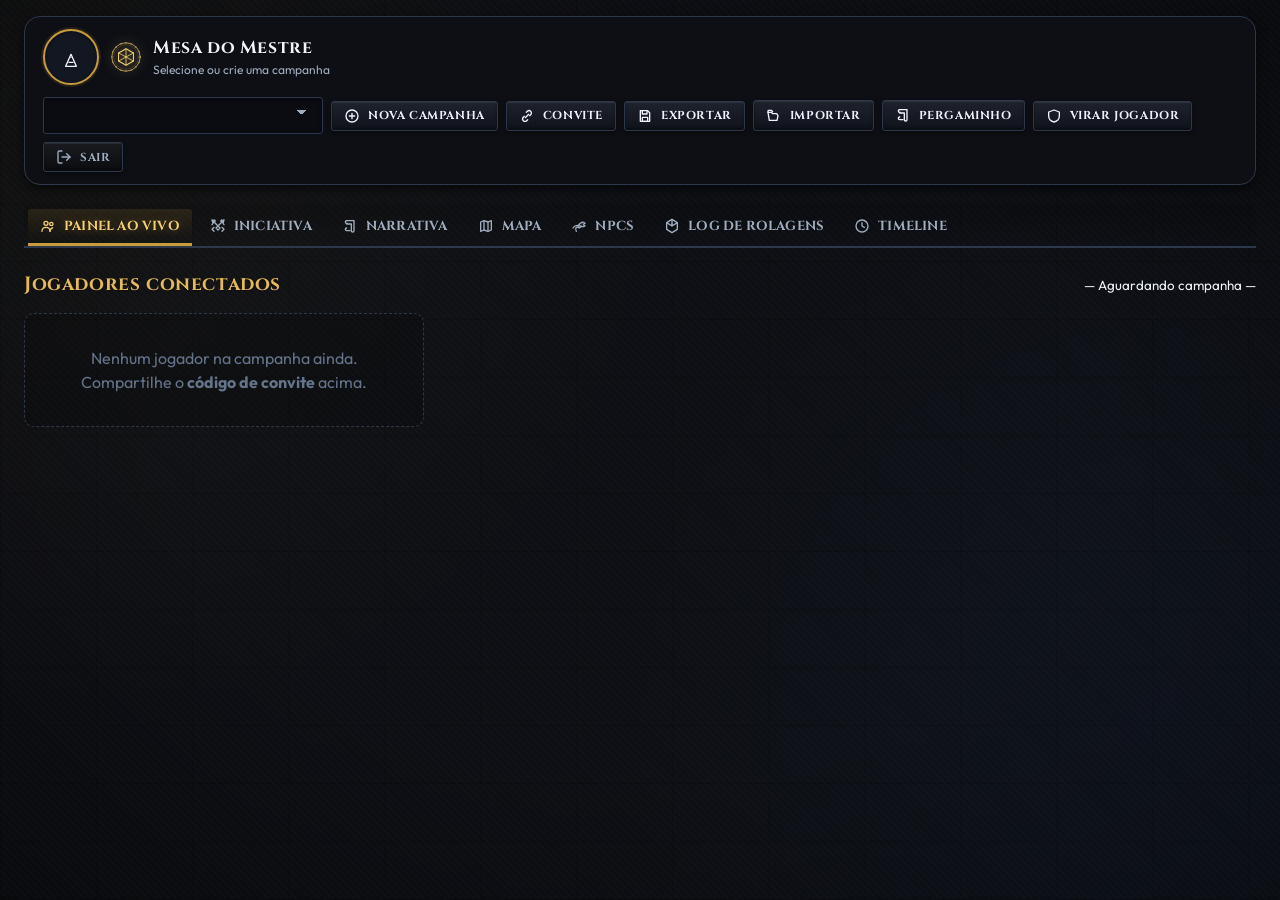
==== commit 73fc9085: "merge: timeline de atividade + fix de CA com Dex negativo # Conflicts: #	.claude/backlog.md #	dm.js" ====
--- a/dm.html
+++ b/dm.html
@@ -43,6 +43,7 @@
       <button class="tab-btn" data-tab="dm-tab-map"><svg class="icon icon-map" width="16" height="16" viewBox="0 0 24 24" fill="none" stroke="currentColor" stroke-width="2" stroke-linecap="round" stroke-linejoin="round" aria-hidden="true" focusable="false"><path d="M9 4 4 6v14l5-2 6 2 5-2V4l-5 2-6-2Z"/><path d="M9 4v14M15 6v14"/></svg> Mapa</button>
       <button class="tab-btn" data-tab="dm-tab-npcs"><svg class="icon icon-dragon" width="16" height="16" viewBox="0 0 24 24" fill="none" stroke="currentColor" stroke-width="2" stroke-linecap="round" stroke-linejoin="round" aria-hidden="true" focusable="false"><path d="M3 15c2-3 4-4 6-4 1 0 2 .4 2 1.5S9.5 14 8 14M11 11c3-5 7-6 10-3-1 0-2 .5-2 2 0 1 1 1.5 2 1.5-1.5 2-4 2-5 .5-1 2-3 3-5 2.5"/><path d="M8 14c-1.5 2-1.5 4 0 6M13 10.5c1 1 1 3-.5 4"/><circle cx="16.5" cy="8.5" r="0.8" fill="currentColor" stroke="none"/></svg> NPCs</button>
       <button class="tab-btn" data-tab="dm-tab-rolls"><svg class="icon icon-dice" width="16" height="16" viewBox="0 0 24 24" fill="none" stroke="currentColor" stroke-width="2" stroke-linecap="round" stroke-linejoin="round" aria-hidden="true" focusable="false"><path d="M12 2 20 7v10l-8 5-8-5V7l8-5Z"/><path d="M12 2v10M20 7l-8 5M4 7l8 5"/><circle cx="12" cy="9" r="1" fill="currentColor" stroke="none"/></svg> Log de Rolagens</button>
+      <button class="tab-btn" data-tab="dm-tab-timeline"><svg class="icon icon-scroll" width="16" height="16" viewBox="0 0 24 24" fill="none" stroke="currentColor" stroke-width="2" stroke-linecap="round" stroke-linejoin="round" aria-hidden="true" focusable="false"><circle cx="12" cy="12" r="9"/><path d="M12 7v5l3.5 2"/></svg> Timeline</button>
     </nav>
 
     <!-- ABA: Painel Ao Vivo -->
@@ -138,11 +139,16 @@
               <input type="file" id="dmMapImageInput" accept="image/*" hidden>
             </label>
             <button class="btn" id="btnAddTokenNPC" style="padding:4px 10px; font-size:0.75rem;">+ Token NPC</button>
-          </div>
-        </div>
-        <small style="color:var(--text-muted); font-size:0.75rem;">
+            <button class="btn" id="btnTogglePlayerView" style="padding:4px 10px; font-size:0.75rem;">👁 Visualizar como jogador</button>
+          </div>
+        </div>
+        <small id="dmMapHint" style="color:var(--text-muted); font-size:0.75rem;">
           Arraste tokens para mover. Clique+arrasto no mapa revela a névoa (fog). Shift+clique esconde.
         </small>
+      </div>
+      <div id="dmPlayerViewBanner" class="dm-player-view-banner" hidden style="margin-bottom:10px; padding:8px 12px; border-radius:var(--radius-md); background:var(--accent-gold); color:var(--bg-primary); font-size:0.8rem; font-weight:600; align-items:center; justify-content:space-between; gap:10px;">
+        <span>👁 Modo "Visualizar como jogador" ativo — você está vendo o mapa exatamente como um jogador vê (névoa total, sem pincel).</span>
+        <button class="btn" id="btnExitPlayerView" style="padding:4px 10px; font-size:0.75rem;">Voltar ao modo Mestre</button>
       </div>
       <div id="dmBoardHost" style="display:inline-block; background:var(--bg-primary); border:1px solid var(--border-color); border-radius:var(--radius-md); overflow:auto; max-width:100%;"></div>
     </section>
@@ -150,6 +156,45 @@
     <!-- ABA: NPCs / Compêndio do GdM -->
     <section id="dm-tab-npcs" class="tab-content">
       <div class="dm-compendium-grid">
+        <!-- NPCs da Campanha: CRUD + converter em token -->
+        <div class="side-panel-card">
+          <div class="card-header-title">
+            <span>NPCs da Campanha</span>
+          </div>
+          <ul id="dmNpcsList" class="dm-arcs-list"></ul>
+          <div class="field-group" style="margin-top:12px;">
+            <label class="field-label" for="dmNpcName">Nome</label>
+            <input id="dmNpcName" class="field-input" placeholder="Ex: Guarda da Cidade">
+          </div>
+          <div style="display:flex; gap:10px; margin-top:8px;">
+            <div class="field-group" style="flex:1;">
+              <label class="field-label" for="dmNpcHp">PV</label>
+              <input id="dmNpcHp" class="field-input" type="number" min="0" placeholder="10">
+            </div>
+            <div class="field-group" style="flex:1;">
+              <label class="field-label" for="dmNpcCa">CA</label>
+              <input id="dmNpcCa" class="field-input" type="number" min="0" placeholder="12">
+            </div>
+          </div>
+          <div class="field-group" style="margin-top:8px;">
+            <label class="field-label" for="dmNpcAttacks">Ataques</label>
+            <input id="dmNpcAttacks" class="field-input" placeholder="Ex: Espada curta +4 (1d6+2 perfurante)">
+          </div>
+          <div class="field-group" style="margin-top:8px;">
+            <label class="field-label" for="dmNpcNotes">Descrição / notas</label>
+            <textarea id="dmNpcNotes" class="field-input" rows="2" placeholder="Resistências, comportamento, gancho de história..."></textarea>
+          </div>
+          <label style="display:flex; align-items:center; gap:6px; margin-top:8px; font-size:0.85rem; color:var(--text-secondary); cursor:pointer;">
+            <input type="checkbox" id="dmNpcHostile" checked> Hostil
+          </label>
+          <div style="display:flex; gap:8px; margin-top:12px; flex-wrap:wrap;">
+            <button class="btn btn-primary" id="btnSaveNpc">Salvar</button>
+            <button class="btn" id="btnNewNpc">Novo</button>
+            <button class="btn btn-accent" id="btnDeleteNpc">Excluir</button>
+            <button class="btn" id="btnNpcToToken" title="Requer um mapa selecionado na aba Mapa">Converter em token</button>
+          </div>
+        </div>
+
         <!-- Gerador de Tesouro Individual -->
         <div class="side-panel-card">
           <div class="card-header-title">
@@ -239,6 +284,17 @@
           <small style="color:var(--text-muted);">Realtime — últimas 50</small>
         </div>
         <ol id="dmRollLog" class="dm-roll-log"></ol>
+      </div>
+    </section>
+
+    <!-- ABA: Timeline de atividade -->
+    <section id="dm-tab-timeline" class="tab-content">
+      <div class="side-panel-card">
+        <div class="card-header-title">
+          <span>Timeline de Atividade</span>
+          <small style="color:var(--text-muted);">PV, condições, rolagens e movimento no mapa — sessão atual</small>
+        </div>
+        <ol id="dmActivityLog" class="dm-roll-log"></ol>
       </div>
     </section>
   </div>
--- a/dm.css
+++ b/dm.css
@@ -576,6 +576,19 @@
   color: var(--text-gold);
 }
 
+/* ------------------- Timeline de Atividade ------------------- */
+.dm-roll-log li[class*="dm-activity-"] { align-items: center; }
+.dm-roll-log li.dm-activity-hp   { border-left-color: var(--accent-red); }
+.dm-roll-log li.dm-activity-cond { border-left-color: var(--accent-gold); }
+.dm-roll-log li.dm-activity-roll { border-left-color: var(--accent-blue); }
+.dm-roll-log li.dm-activity-move { border-left-color: var(--accent-green); }
+
+.dm-activity-time {
+  color: var(--text-muted);
+  font-size: 0.75rem;
+  white-space: nowrap;
+}
+
 .dm-compendium-grid {
   display: grid;
   grid-template-columns: repeat(auto-fit, minmax(360px, 1fr));
@@ -601,6 +614,13 @@
   z-index: 2000;
 }
 .dm-palette[hidden] { display: none; }
+
+/* O resto dos estilos do banner vem inline no dm.html (cor/padding), mas
+   "display" precisa estar numa classe: inline style sempre vence o atributo
+   `hidden`, então um `display:flex` inline deixava o banner visível desde o
+   carregamento da página, antes do mestre clicar em qualquer coisa. */
+.dm-player-view-banner { display: flex; }
+.dm-player-view-banner[hidden] { display: none; }
 .dm-palette-card {
   width: 100%;
   max-width: 640px;
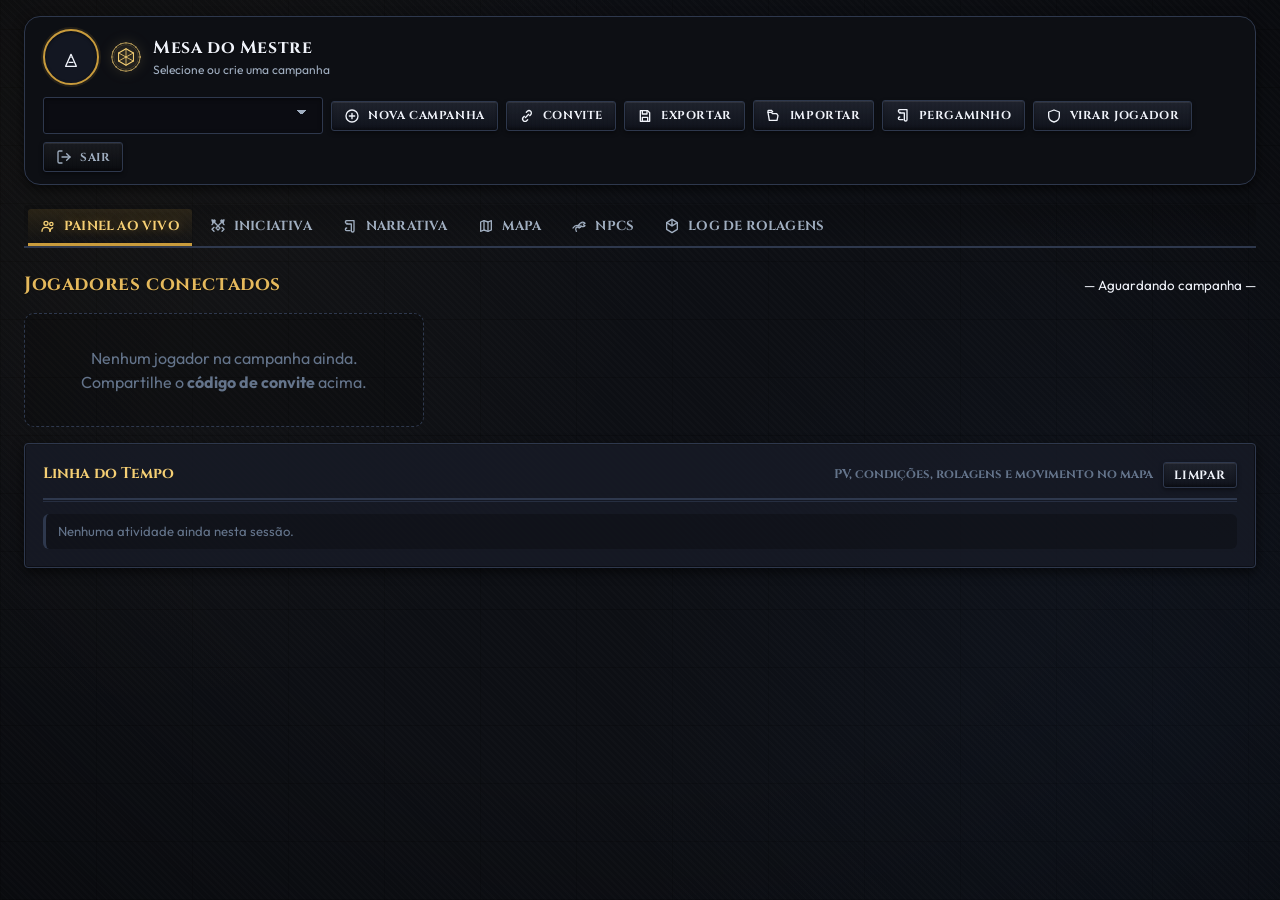
==== commit d74a3ad6: "feat(dm): timeline de atividade no painel ao vivo Feed cronológico em memória (sem tabela nova) alim" ====
--- a/dm.html
+++ b/dm.html
@@ -43,7 +43,6 @@
       <button class="tab-btn" data-tab="dm-tab-map"><svg class="icon icon-map" width="16" height="16" viewBox="0 0 24 24" fill="none" stroke="currentColor" stroke-width="2" stroke-linecap="round" stroke-linejoin="round" aria-hidden="true" focusable="false"><path d="M9 4 4 6v14l5-2 6 2 5-2V4l-5 2-6-2Z"/><path d="M9 4v14M15 6v14"/></svg> Mapa</button>
       <button class="tab-btn" data-tab="dm-tab-npcs"><svg class="icon icon-dragon" width="16" height="16" viewBox="0 0 24 24" fill="none" stroke="currentColor" stroke-width="2" stroke-linecap="round" stroke-linejoin="round" aria-hidden="true" focusable="false"><path d="M3 15c2-3 4-4 6-4 1 0 2 .4 2 1.5S9.5 14 8 14M11 11c3-5 7-6 10-3-1 0-2 .5-2 2 0 1 1 1.5 2 1.5-1.5 2-4 2-5 .5-1 2-3 3-5 2.5"/><path d="M8 14c-1.5 2-1.5 4 0 6M13 10.5c1 1 1 3-.5 4"/><circle cx="16.5" cy="8.5" r="0.8" fill="currentColor" stroke="none"/></svg> NPCs</button>
       <button class="tab-btn" data-tab="dm-tab-rolls"><svg class="icon icon-dice" width="16" height="16" viewBox="0 0 24 24" fill="none" stroke="currentColor" stroke-width="2" stroke-linecap="round" stroke-linejoin="round" aria-hidden="true" focusable="false"><path d="M12 2 20 7v10l-8 5-8-5V7l8-5Z"/><path d="M12 2v10M20 7l-8 5M4 7l8 5"/><circle cx="12" cy="9" r="1" fill="currentColor" stroke="none"/></svg> Log de Rolagens</button>
-      <button class="tab-btn" data-tab="dm-tab-timeline"><svg class="icon icon-scroll" width="16" height="16" viewBox="0 0 24 24" fill="none" stroke="currentColor" stroke-width="2" stroke-linecap="round" stroke-linejoin="round" aria-hidden="true" focusable="false"><circle cx="12" cy="12" r="9"/><path d="M12 7v5l3.5 2"/></svg> Timeline</button>
     </nav>
 
     <!-- ABA: Painel Ao Vivo -->
@@ -56,6 +55,19 @@
         <div class="dm-empty-state">
           <p>Nenhum jogador na campanha ainda. Compartilhe o <strong>código de convite</strong> acima.</p>
         </div>
+      </div>
+
+      <div class="side-panel-card" style="margin-top:16px;">
+        <div class="card-header-title">
+          <span>Linha do Tempo</span>
+          <div style="display:flex; align-items:center; gap:10px;">
+            <small style="color:var(--text-muted);">PV, condições, rolagens e movimento no mapa</small>
+            <button class="btn" id="btnClearActivity" style="padding:4px 10px; font-size:0.75rem;">Limpar</button>
+          </div>
+        </div>
+        <ol id="dmActivityLog" class="dm-activity-log">
+          <li style="cursor:default;color:var(--text-muted);">Nenhuma atividade ainda nesta sessão.</li>
+        </ol>
       </div>
     </main>
 
@@ -286,17 +298,6 @@
         <ol id="dmRollLog" class="dm-roll-log"></ol>
       </div>
     </section>
-
-    <!-- ABA: Timeline de atividade -->
-    <section id="dm-tab-timeline" class="tab-content">
-      <div class="side-panel-card">
-        <div class="card-header-title">
-          <span>Timeline de Atividade</span>
-          <small style="color:var(--text-muted);">PV, condições, rolagens e movimento no mapa — sessão atual</small>
-        </div>
-        <ol id="dmActivityLog" class="dm-roll-log"></ol>
-      </div>
-    </section>
   </div>
 
   <!-- Modal: Detalhes do Jogador -->
--- a/dm.css
+++ b/dm.css
@@ -576,17 +576,37 @@
   color: var(--text-gold);
 }
 
-/* ------------------- Timeline de Atividade ------------------- */
-.dm-roll-log li[class*="dm-activity-"] { align-items: center; }
-.dm-roll-log li.dm-activity-hp   { border-left-color: var(--accent-red); }
-.dm-roll-log li.dm-activity-cond { border-left-color: var(--accent-gold); }
-.dm-roll-log li.dm-activity-roll { border-left-color: var(--accent-blue); }
-.dm-roll-log li.dm-activity-move { border-left-color: var(--accent-green); }
-
-.dm-activity-time {
-  color: var(--text-muted);
-  font-size: 0.75rem;
-  white-space: nowrap;
+/* ------------------- Linha do Tempo de Atividade ------------------- */
+.dm-activity-log {
+  list-style: none;
+  display: flex;
+  flex-direction: column;
+  gap: 8px;
+  max-height: 40vh;
+  overflow-y: auto;
+}
+
+.dm-activity-log li {
+  padding: 8px 12px;
+  background: rgba(0,0,0,0.25);
+  border-radius: var(--radius-sm);
+  border-left: 3px solid var(--border-color);
+  display: flex;
+  justify-content: space-between;
+  align-items: baseline;
+  gap: 10px;
+  font-size: 0.82rem;
+}
+.dm-activity-log li.hp        { border-left-color: var(--accent-red); }
+.dm-activity-log li.condition { border-left-color: var(--accent-gold); }
+.dm-activity-log li.roll      { border-left-color: var(--accent-green); }
+.dm-activity-log li.move      { border-left-color: var(--border-accent); }
+
+.dm-activity-log .activity-time {
+  flex-shrink: 0;
+  color: var(--text-muted);
+  font-size: 0.72rem;
+  font-family: var(--font-title);
 }
 
 .dm-compendium-grid {
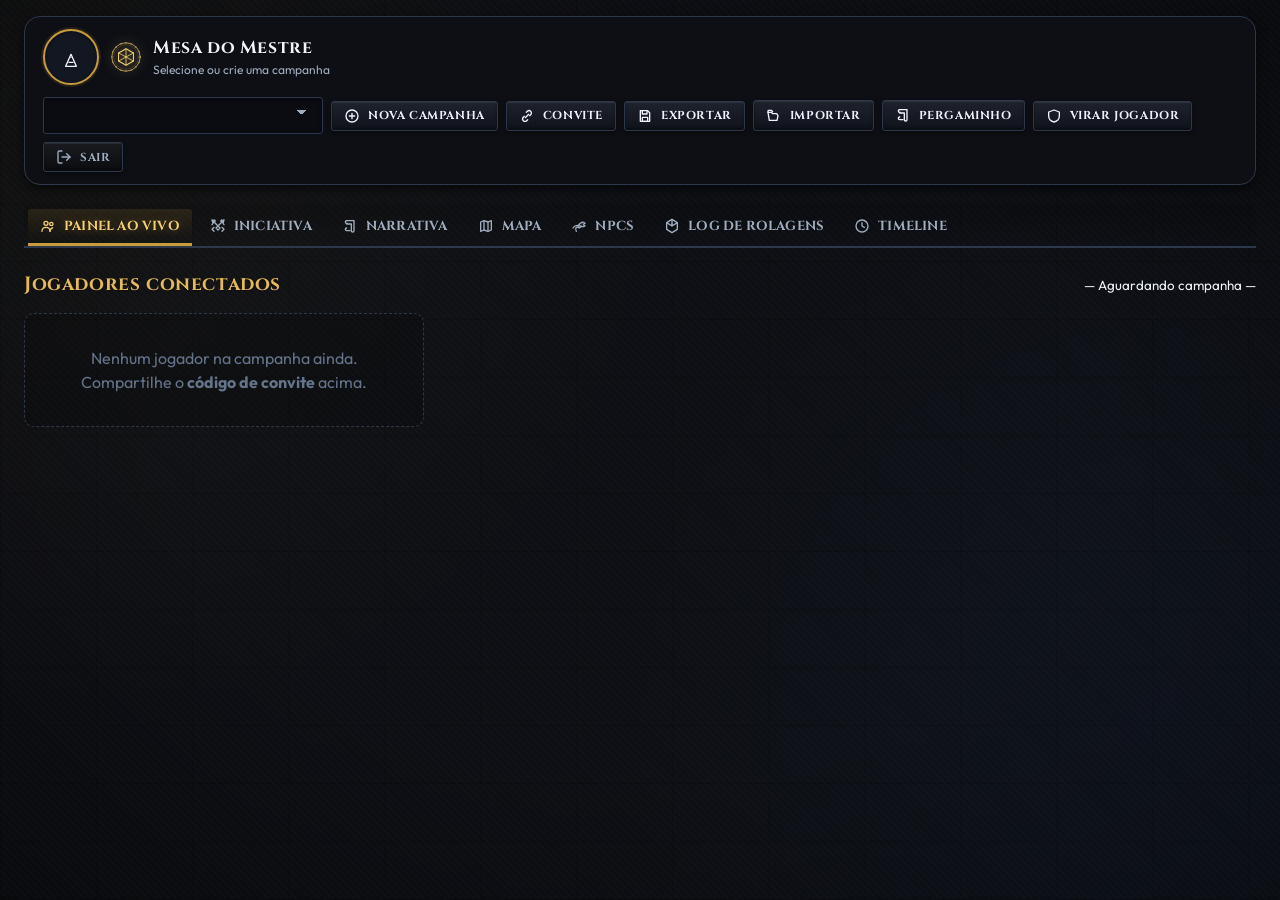
==== commit 456a3aae: "Merge pull request #16 from KonoFix/merge/timeline-and-ac-fix feat(dm): timeline de atividade ao viv" ====
--- a/dm.html
+++ b/dm.html
@@ -43,6 +43,7 @@
       <button class="tab-btn" data-tab="dm-tab-map"><svg class="icon icon-map" width="16" height="16" viewBox="0 0 24 24" fill="none" stroke="currentColor" stroke-width="2" stroke-linecap="round" stroke-linejoin="round" aria-hidden="true" focusable="false"><path d="M9 4 4 6v14l5-2 6 2 5-2V4l-5 2-6-2Z"/><path d="M9 4v14M15 6v14"/></svg> Mapa</button>
       <button class="tab-btn" data-tab="dm-tab-npcs"><svg class="icon icon-dragon" width="16" height="16" viewBox="0 0 24 24" fill="none" stroke="currentColor" stroke-width="2" stroke-linecap="round" stroke-linejoin="round" aria-hidden="true" focusable="false"><path d="M3 15c2-3 4-4 6-4 1 0 2 .4 2 1.5S9.5 14 8 14M11 11c3-5 7-6 10-3-1 0-2 .5-2 2 0 1 1 1.5 2 1.5-1.5 2-4 2-5 .5-1 2-3 3-5 2.5"/><path d="M8 14c-1.5 2-1.5 4 0 6M13 10.5c1 1 1 3-.5 4"/><circle cx="16.5" cy="8.5" r="0.8" fill="currentColor" stroke="none"/></svg> NPCs</button>
       <button class="tab-btn" data-tab="dm-tab-rolls"><svg class="icon icon-dice" width="16" height="16" viewBox="0 0 24 24" fill="none" stroke="currentColor" stroke-width="2" stroke-linecap="round" stroke-linejoin="round" aria-hidden="true" focusable="false"><path d="M12 2 20 7v10l-8 5-8-5V7l8-5Z"/><path d="M12 2v10M20 7l-8 5M4 7l8 5"/><circle cx="12" cy="9" r="1" fill="currentColor" stroke="none"/></svg> Log de Rolagens</button>
+      <button class="tab-btn" data-tab="dm-tab-timeline"><svg class="icon icon-scroll" width="16" height="16" viewBox="0 0 24 24" fill="none" stroke="currentColor" stroke-width="2" stroke-linecap="round" stroke-linejoin="round" aria-hidden="true" focusable="false"><circle cx="12" cy="12" r="9"/><path d="M12 7v5l3.5 2"/></svg> Timeline</button>
     </nav>
 
     <!-- ABA: Painel Ao Vivo -->
@@ -55,19 +56,6 @@
         <div class="dm-empty-state">
           <p>Nenhum jogador na campanha ainda. Compartilhe o <strong>código de convite</strong> acima.</p>
         </div>
-      </div>
-
-      <div class="side-panel-card" style="margin-top:16px;">
-        <div class="card-header-title">
-          <span>Linha do Tempo</span>
-          <div style="display:flex; align-items:center; gap:10px;">
-            <small style="color:var(--text-muted);">PV, condições, rolagens e movimento no mapa</small>
-            <button class="btn" id="btnClearActivity" style="padding:4px 10px; font-size:0.75rem;">Limpar</button>
-          </div>
-        </div>
-        <ol id="dmActivityLog" class="dm-activity-log">
-          <li style="cursor:default;color:var(--text-muted);">Nenhuma atividade ainda nesta sessão.</li>
-        </ol>
       </div>
     </main>
 
@@ -298,6 +286,17 @@
         <ol id="dmRollLog" class="dm-roll-log"></ol>
       </div>
     </section>
+
+    <!-- ABA: Timeline de atividade -->
+    <section id="dm-tab-timeline" class="tab-content">
+      <div class="side-panel-card">
+        <div class="card-header-title">
+          <span>Timeline de Atividade</span>
+          <small style="color:var(--text-muted);">PV, condições, rolagens e movimento no mapa — sessão atual</small>
+        </div>
+        <ol id="dmActivityLog" class="dm-roll-log"></ol>
+      </div>
+    </section>
   </div>
 
   <!-- Modal: Detalhes do Jogador -->
--- a/dm.css
+++ b/dm.css
@@ -576,37 +576,17 @@
   color: var(--text-gold);
 }
 
-/* ------------------- Linha do Tempo de Atividade ------------------- */
-.dm-activity-log {
-  list-style: none;
-  display: flex;
-  flex-direction: column;
-  gap: 8px;
-  max-height: 40vh;
-  overflow-y: auto;
-}
-
-.dm-activity-log li {
-  padding: 8px 12px;
-  background: rgba(0,0,0,0.25);
-  border-radius: var(--radius-sm);
-  border-left: 3px solid var(--border-color);
-  display: flex;
-  justify-content: space-between;
-  align-items: baseline;
-  gap: 10px;
-  font-size: 0.82rem;
-}
-.dm-activity-log li.hp        { border-left-color: var(--accent-red); }
-.dm-activity-log li.condition { border-left-color: var(--accent-gold); }
-.dm-activity-log li.roll      { border-left-color: var(--accent-green); }
-.dm-activity-log li.move      { border-left-color: var(--border-accent); }
-
-.dm-activity-log .activity-time {
-  flex-shrink: 0;
-  color: var(--text-muted);
-  font-size: 0.72rem;
-  font-family: var(--font-title);
+/* ------------------- Timeline de Atividade ------------------- */
+.dm-roll-log li[class*="dm-activity-"] { align-items: center; }
+.dm-roll-log li.dm-activity-hp   { border-left-color: var(--accent-red); }
+.dm-roll-log li.dm-activity-cond { border-left-color: var(--accent-gold); }
+.dm-roll-log li.dm-activity-roll { border-left-color: var(--accent-blue); }
+.dm-roll-log li.dm-activity-move { border-left-color: var(--accent-green); }
+
+.dm-activity-time {
+  color: var(--text-muted);
+  font-size: 0.75rem;
+  white-space: nowrap;
 }
 
 .dm-compendium-grid {
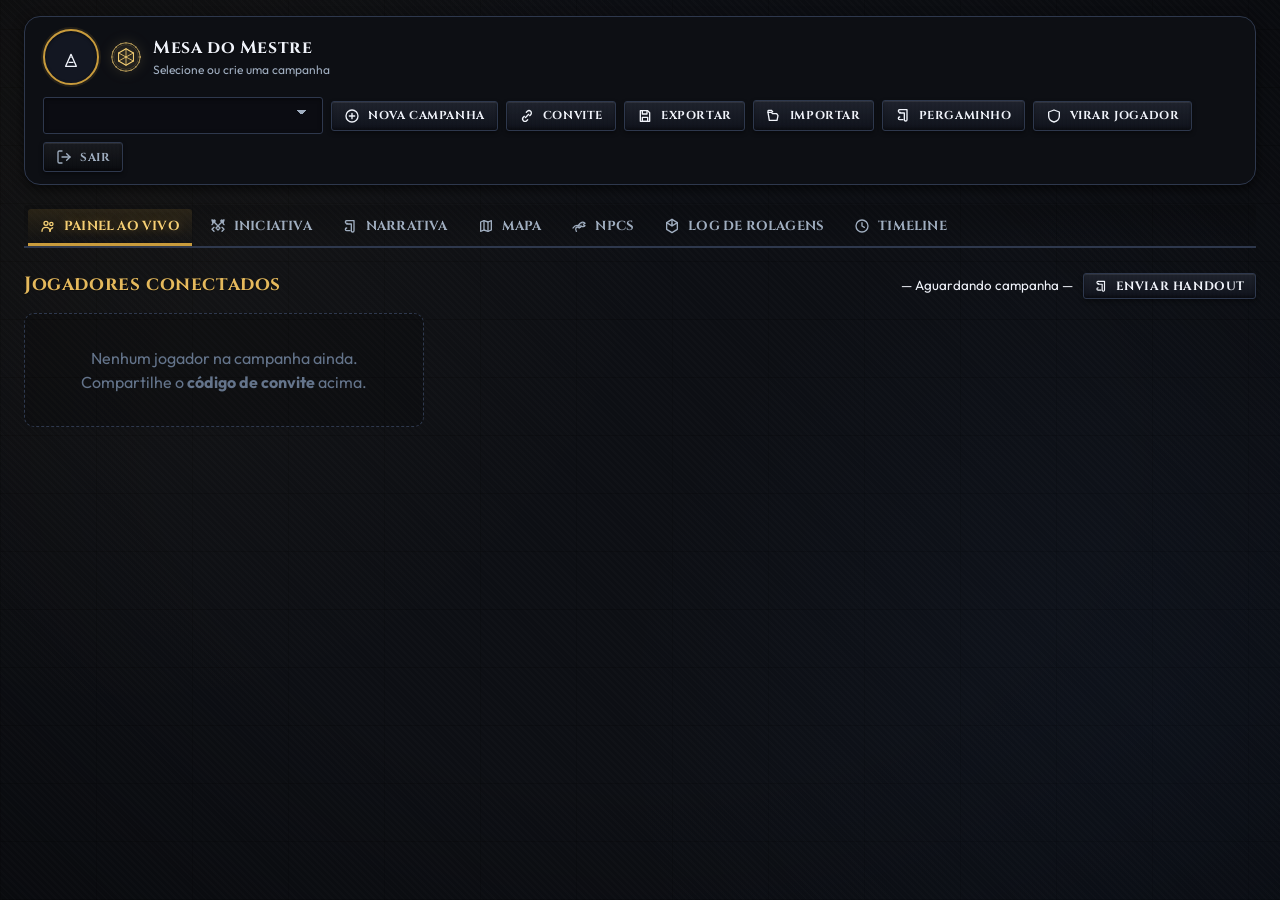
==== commit 88455219: "feat(dm): botão "Enviar Handout" — mestre manda texto/imagem pra jogador(es) Implementa o item de ba" ====
--- a/dm.html
+++ b/dm.html
@@ -50,7 +50,10 @@
     <main id="dm-tab-live" class="tab-content active">
       <div class="dm-live-head">
         <h2>Jogadores conectados</h2>
-        <small id="dmPresenceSummary">— Aguardando campanha —</small>
+        <div style="display:flex; align-items:center; gap:10px;">
+          <small id="dmPresenceSummary">— Aguardando campanha —</small>
+          <button class="btn" id="btnOpenHandout" style="padding:4px 10px; font-size:0.75rem;"><svg class="icon icon-scroll" width="14" height="14" viewBox="0 0 24 24" fill="none" stroke="currentColor" stroke-width="2" stroke-linecap="round" stroke-linejoin="round" aria-hidden="true" focusable="false"><path d="M7 4h11v15a2 2 0 1 1-4 0V9H7"/><path d="M7 4a2 2 0 1 0 0 4h1"/><path d="M7 15a2 2 0 1 0 0 4h5"/></svg> Enviar Handout</button>
+        </div>
       </div>
       <div id="dmPlayersGrid" class="dm-players-grid">
         <div class="dm-empty-state">
@@ -350,6 +353,39 @@
     </div>
   </div>
 
+  <!-- Modal: Enviar Handout -->
+  <div id="handoutModal" class="modal-overlay">
+    <div class="modal-content" style="max-width:480px;">
+      <div class="modal-header">
+        <h2 class="modal-title">Enviar Handout</h2>
+        <button class="close-modal-btn" onclick="document.getElementById('handoutModal').classList.remove('open')">&times;</button>
+      </div>
+      <div class="field-group">
+        <label class="field-label" for="handoutTitle">Título (opcional)</label>
+        <input id="handoutTitle" class="field-input" placeholder="Ex: A carta encontrada na taverna">
+      </div>
+      <div class="field-group" style="margin-top:12px;">
+        <label class="field-label" for="handoutBody">Texto</label>
+        <textarea id="handoutBody" class="rp-textarea" style="min-height:110px;" placeholder="Conteúdo do handout..."></textarea>
+      </div>
+      <div class="field-group" style="margin-top:12px;">
+        <label class="field-label">Imagem (opcional)</label>
+        <label class="btn" style="margin:0;"><svg class="icon icon-folder-open" width="16" height="16" viewBox="0 0 24 24" fill="none" stroke="currentColor" stroke-width="2" stroke-linecap="round" stroke-linejoin="round" aria-hidden="true" focusable="false"><path d="M3 8h5l2 2h6l2 3-1.5 7H5L3 8Z"/><path d="M3 8V6a1 1 0 0 1 1-1h4l2 2"/></svg> <span id="handoutImageLabel">Escolher imagem</span><input id="handoutImage" type="file" accept="image/*" hidden></label>
+      </div>
+      <div class="field-group" style="margin-top:12px;">
+        <label class="field-label">Destinatários</label>
+        <label style="display:flex; align-items:center; gap:6px; margin:6px 0; font-size:0.85rem; cursor:pointer;">
+          <input type="checkbox" id="handoutRecipientAll" checked> Todos os jogadores da campanha
+        </label>
+        <div id="handoutRecipientList" style="display:flex; flex-direction:column; gap:4px; margin-top:4px;"></div>
+      </div>
+      <div style="display:flex; justify-content:flex-end; gap:8px; margin-top:14px;">
+        <button class="btn" onclick="document.getElementById('handoutModal').classList.remove('open')">Cancelar</button>
+        <button class="btn btn-primary" id="btnSendHandoutConfirm">Enviar</button>
+      </div>
+    </div>
+  </div>
+
   <script src="config.js"></script>
   <script src="shared/icons.js"></script>
   <script src="data.js"></script>
--- a/dm.css
+++ b/dm.css
@@ -582,6 +582,7 @@
 .dm-roll-log li.dm-activity-cond { border-left-color: var(--accent-gold); }
 .dm-roll-log li.dm-activity-roll { border-left-color: var(--accent-blue); }
 .dm-roll-log li.dm-activity-move { border-left-color: var(--accent-green); }
+.dm-roll-log li.dm-activity-handout { border-left-color: var(--accent-purple); }
 
 .dm-activity-time {
   color: var(--text-muted);
